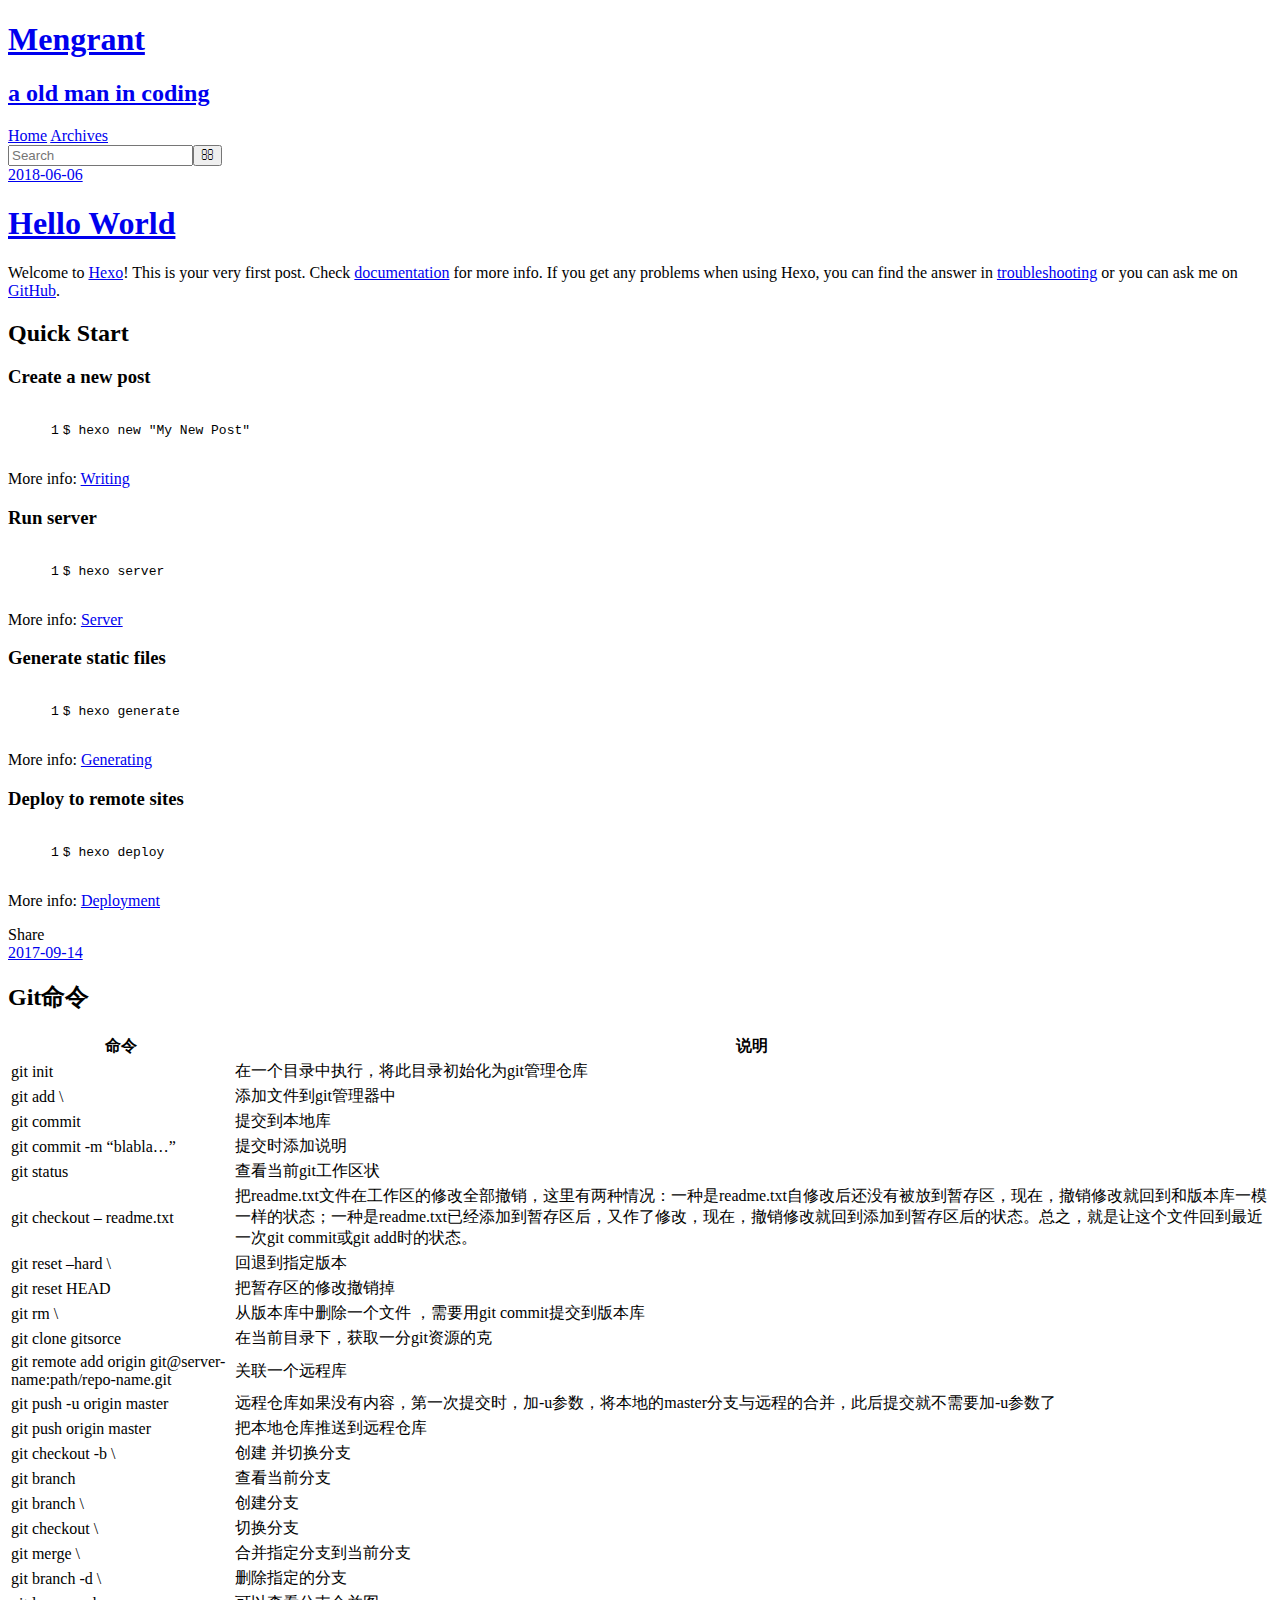
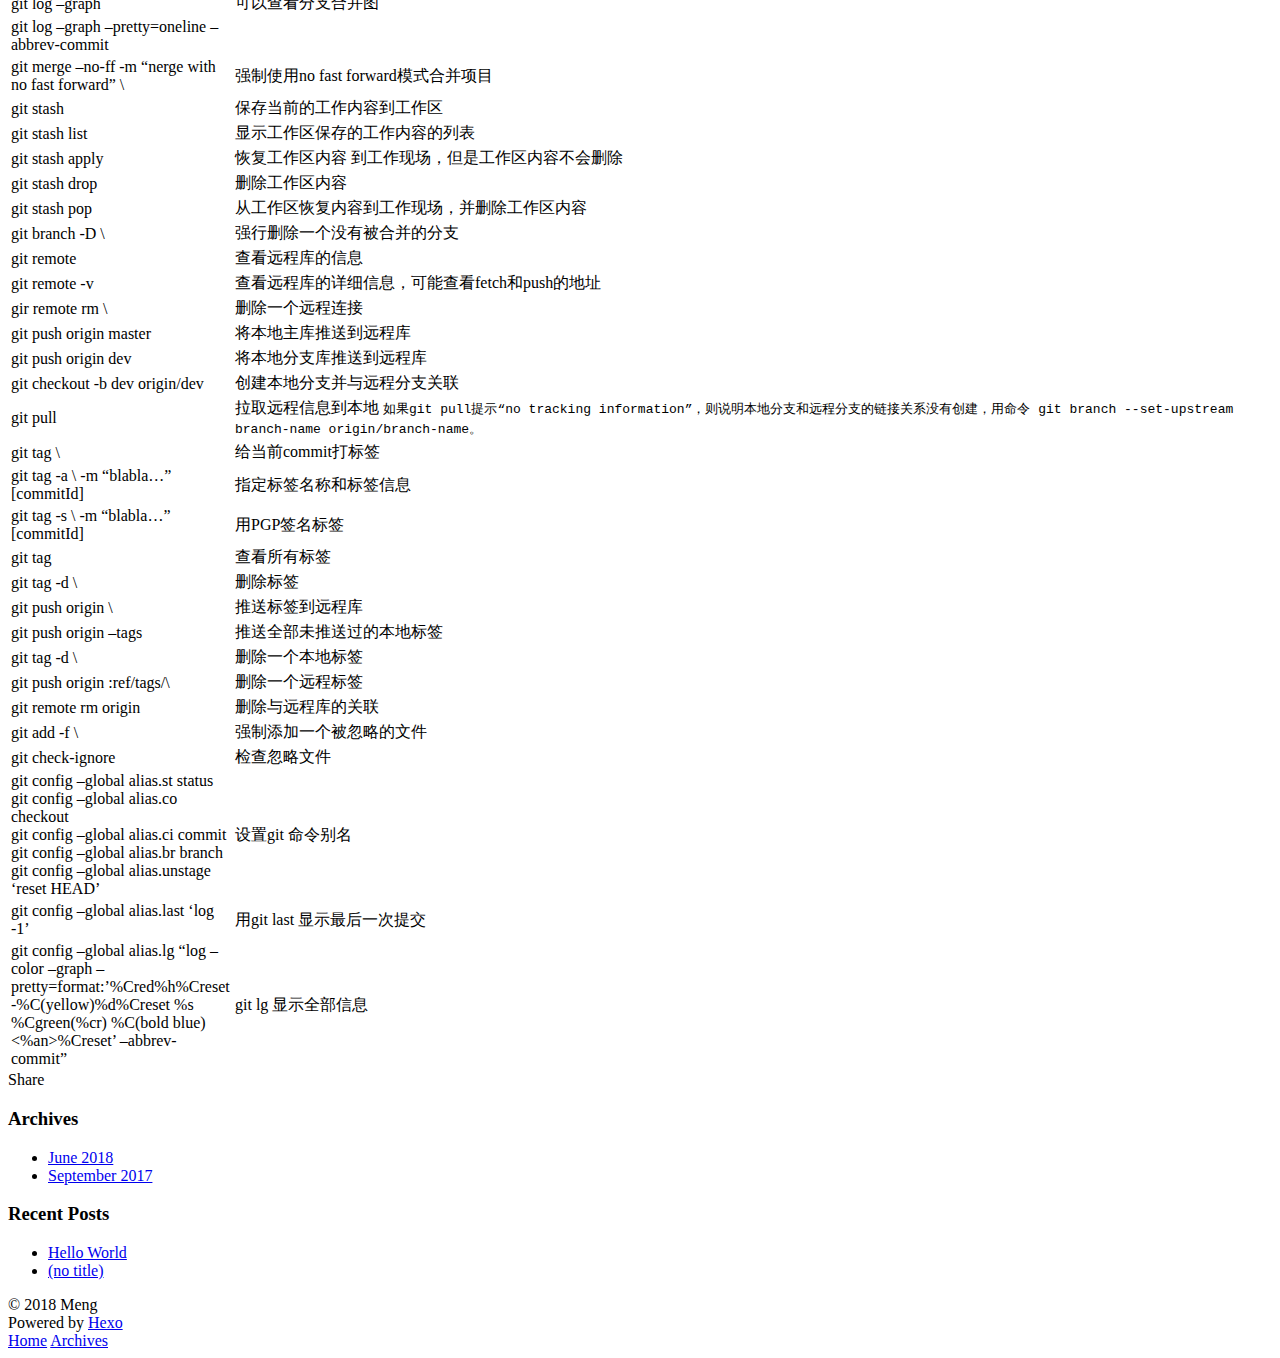
==== index.html @ 459fe4fd "Site updated: 2018-06-07 00:18:57" ====
<!DOCTYPE html>
<html>
<head>
  <meta charset="utf-8">
  

  
  <title>Mengrant</title>
  <meta name="viewport" content="width=device-width, initial-scale=1, maximum-scale=1">
  <meta name="keywords" content="mengrant">
<meta property="og:type" content="website">
<meta property="og:title" content="Mengrant">
<meta property="og:url" content="http://yoursite.com/index.html">
<meta property="og:site_name" content="Mengrant">
<meta property="og:locale" content="default">
<meta name="twitter:card" content="summary">
<meta name="twitter:title" content="Mengrant">
  
    <link rel="alternate" href="/atom.xml" title="Mengrant" type="application/atom+xml">
  
  
    <link rel="icon" href="/favicon.png">
  
  
    <link href="//fonts.googleapis.com/css?family=Source+Code+Pro" rel="stylesheet" type="text/css">
  
  <link rel="stylesheet" href="/css/style.css">
</head>

<body>
  <div id="container">
    <div id="wrap">
      <header id="header">
  <div id="banner"></div>
  <div id="header-outer" class="outer">
    <div id="header-title" class="inner">
      <h1 id="logo-wrap">
        <a href="/" id="logo">Mengrant</a>
      </h1>
      
        <h2 id="subtitle-wrap">
          <a href="/" id="subtitle">a old man in coding</a>
        </h2>
      
    </div>
    <div id="header-inner" class="inner">
      <nav id="main-nav">
        <a id="main-nav-toggle" class="nav-icon"></a>
        
          <a class="main-nav-link" href="/">Home</a>
        
          <a class="main-nav-link" href="/archives">Archives</a>
        
      </nav>
      <nav id="sub-nav">
        
          <a id="nav-rss-link" class="nav-icon" href="/atom.xml" title="RSS Feed"></a>
        
        <a id="nav-search-btn" class="nav-icon" title="Search"></a>
      </nav>
      <div id="search-form-wrap">
        <form action="//google.com/search" method="get" accept-charset="UTF-8" class="search-form"><input type="search" name="q" class="search-form-input" placeholder="Search"><button type="submit" class="search-form-submit">&#xF002;</button><input type="hidden" name="sitesearch" value="http://yoursite.com"></form>
      </div>
    </div>
  </div>
</header>
      <div class="outer">
        <section id="main">
  
    <article id="post-hello-world" class="article article-type-post" itemscope itemprop="blogPost">
  <div class="article-meta">
    <a href="/2018/06/06/hello-world/" class="article-date">
  <time datetime="2018-06-06T15:31:45.216Z" itemprop="datePublished">2018-06-06</time>
</a>
    
  </div>
  <div class="article-inner">
    
    
      <header class="article-header">
        
  
    <h1 itemprop="name">
      <a class="article-title" href="/2018/06/06/hello-world/">Hello World</a>
    </h1>
  

      </header>
    
    <div class="article-entry" itemprop="articleBody">
      
        <p>Welcome to <a href="https://hexo.io/" target="_blank" rel="noopener">Hexo</a>! This is your very first post. Check <a href="https://hexo.io/docs/" target="_blank" rel="noopener">documentation</a> for more info. If you get any problems when using Hexo, you can find the answer in <a href="https://hexo.io/docs/troubleshooting.html" target="_blank" rel="noopener">troubleshooting</a> or you can ask me on <a href="https://github.com/hexojs/hexo/issues" target="_blank" rel="noopener">GitHub</a>.</p>
<h2 id="Quick-Start"><a href="#Quick-Start" class="headerlink" title="Quick Start"></a>Quick Start</h2><h3 id="Create-a-new-post"><a href="#Create-a-new-post" class="headerlink" title="Create a new post"></a>Create a new post</h3><figure class="highlight bash"><table><tr><td class="gutter"><pre><span class="line">1</span><br></pre></td><td class="code"><pre><span class="line">$ hexo new <span class="string">"My New Post"</span></span><br></pre></td></tr></table></figure>
<p>More info: <a href="https://hexo.io/docs/writing.html" target="_blank" rel="noopener">Writing</a></p>
<h3 id="Run-server"><a href="#Run-server" class="headerlink" title="Run server"></a>Run server</h3><figure class="highlight bash"><table><tr><td class="gutter"><pre><span class="line">1</span><br></pre></td><td class="code"><pre><span class="line">$ hexo server</span><br></pre></td></tr></table></figure>
<p>More info: <a href="https://hexo.io/docs/server.html" target="_blank" rel="noopener">Server</a></p>
<h3 id="Generate-static-files"><a href="#Generate-static-files" class="headerlink" title="Generate static files"></a>Generate static files</h3><figure class="highlight bash"><table><tr><td class="gutter"><pre><span class="line">1</span><br></pre></td><td class="code"><pre><span class="line">$ hexo generate</span><br></pre></td></tr></table></figure>
<p>More info: <a href="https://hexo.io/docs/generating.html" target="_blank" rel="noopener">Generating</a></p>
<h3 id="Deploy-to-remote-sites"><a href="#Deploy-to-remote-sites" class="headerlink" title="Deploy to remote sites"></a>Deploy to remote sites</h3><figure class="highlight bash"><table><tr><td class="gutter"><pre><span class="line">1</span><br></pre></td><td class="code"><pre><span class="line">$ hexo deploy</span><br></pre></td></tr></table></figure>
<p>More info: <a href="https://hexo.io/docs/deployment.html" target="_blank" rel="noopener">Deployment</a></p>

      
    </div>
    <footer class="article-footer">
      <a data-url="http://yoursite.com/2018/06/06/hello-world/" data-id="cji3bidth0001lssbcoc21wb0" class="article-share-link">Share</a>
      
      
    </footer>
  </div>
  
</article>


  
    <article id="post-git-cli" class="article article-type-post" itemscope itemprop="blogPost">
  <div class="article-meta">
    <a href="/2017/09/14/git-cli/" class="article-date">
  <time datetime="2017-09-14T06:32:46.000Z" itemprop="datePublished">2017-09-14</time>
</a>
    
  </div>
  <div class="article-inner">
    
    
    <div class="article-entry" itemprop="articleBody">
      
        <h2 id="Git命令"><a href="#Git命令" class="headerlink" title="Git命令"></a>Git命令</h2><style>
table th:first-of-type {
    width: 220px;
}
</style>

<table>
<thead>
<tr>
<th>命令</th>
<th>说明</th>
</tr>
</thead>
<tbody>
<tr>
<td>git init</td>
<td>在一个目录中执行，将此目录初始化为git管理仓库</td>
</tr>
<tr>
<td>git add \<name></name></td>
<td>添加文件到git管理器中</td>
</tr>
<tr>
<td>git commit</td>
<td>提交到本地库</td>
</tr>
<tr>
<td>git commit -m “blabla…”</td>
<td>提交时添加说明</td>
</tr>
<tr>
<td>git status</td>
<td>查看当前git工作区状</td>
</tr>
<tr>
<td>git checkout – readme.txt</td>
<td>把readme.txt文件在工作区的修改全部撤销，这里有两种情况：一种是readme.txt自修改后还没有被放到暂存区，现在，撤销修改就回到和版本库一模一样的状态；一种是readme.txt已经添加到暂存区后，又作了修改，现在，撤销修改就回到添加到暂存区后的状态。总之，就是让这个文件回到最近一次git commit或git add时的状态。</td>
</tr>
<tr>
<td>git reset –hard \<commitid></commitid></td>
<td>回退到指定版本</td>
</tr>
<tr>
<td>git reset HEAD <file></file></td>
<td>把暂存区的修改撤销掉</td>
</tr>
<tr>
<td>git rm \<name></name></td>
<td>从版本库中删除一个文件 ，需要用git commit提交到版本库</td>
</tr>
<tr>
<td>git clone gitsorce</td>
<td>在当前目录下，获取一分git资源的克</td>
</tr>
<tr>
<td>git remote add origin git@server-name:path/repo-name.git</td>
<td>关联一个远程库</td>
</tr>
<tr>
<td>git push -u origin master</td>
<td>远程仓库如果没有内容，第一次提交时，加-u参数，将本地的master分支与远程的合并，此后提交就不需要加-u参数了</td>
</tr>
<tr>
<td>git push origin master</td>
<td>把本地仓库推送到远程仓库</td>
</tr>
<tr>
<td>git checkout -b \<name></name></td>
<td>创建 并切换分支</td>
</tr>
<tr>
<td>git branch</td>
<td>查看当前分支</td>
</tr>
<tr>
<td>git branch \<name></name></td>
<td>创建分支</td>
</tr>
<tr>
<td>git checkout \<name></name></td>
<td>切换分支</td>
</tr>
<tr>
<td>git merge \<name></name></td>
<td>合并指定分支到当前分支</td>
</tr>
<tr>
<td>git branch -d \<name></name></td>
<td>删除指定的分支</td>
</tr>
<tr>
<td>git log –graph</td>
<td>可以查看分支合并图</td>
</tr>
<tr>
<td>git log –graph –pretty=oneline –abbrev-commit</td>
<td></td>
</tr>
<tr>
<td>git merge –no-ff -m “nerge with no fast forward” \<name></name></td>
<td>强制使用no fast forward模式合并项目</td>
</tr>
<tr>
<td>git stash</td>
<td>保存当前的工作内容到工作区</td>
</tr>
<tr>
<td>git stash list</td>
<td>显示工作区保存的工作内容的列表</td>
</tr>
<tr>
<td>git stash apply</td>
<td>恢复工作区内容  到工作现场，但是工作区内容不会删除</td>
</tr>
<tr>
<td>git stash drop</td>
<td>删除工作区内容</td>
</tr>
<tr>
<td>git stash pop</td>
<td>从工作区恢复内容到工作现场，并删除工作区内容</td>
</tr>
<tr>
<td>git branch -D \<name></name></td>
<td>强行删除一个没有被合并的分支</td>
</tr>
<tr>
<td>git remote</td>
<td>查看远程库的信息</td>
</tr>
<tr>
<td>git remote -v</td>
<td>查看远程库的详细信息，可能查看fetch和push的地址</td>
</tr>
<tr>
<td>gir remote rm \<name></name></td>
<td>删除一个远程连接</td>
</tr>
<tr>
<td>git push origin master</td>
<td>将本地主库推送到远程库</td>
</tr>
<tr>
<td>git push origin dev</td>
<td>将本地分支库推送到远程库</td>
</tr>
<tr>
<td>git checkout -b dev origin/dev</td>
<td>创建本地分支并与远程分支关联</td>
</tr>
<tr>
<td>git pull</td>
<td>拉取远程信息到本地   <code>如果git pull提示“no tracking information”，则说明本地分支和远程分支的链接关系没有创建，用命令 git branch --set-upstream branch-name origin/branch-name。</code></td>
</tr>
<tr>
<td>git tag \<tagname></tagname></td>
<td>给当前commit打标签</td>
</tr>
<tr>
<td>git tag -a \<tagname> -m “blabla…”  [commitId]</tagname></td>
<td>指定标签名称和标签信息</td>
</tr>
<tr>
<td>git tag -s \<tagname> -m “blabla…”  [commitId]</tagname></td>
<td>用PGP签名标签</td>
</tr>
<tr>
<td>git tag</td>
<td>查看所有标签</td>
</tr>
<tr>
<td>git tag -d \<tagname></tagname></td>
<td>删除标签</td>
</tr>
<tr>
<td>git push origin \<tagname></tagname></td>
<td>推送标签到远程库</td>
</tr>
<tr>
<td>git push origin –tags</td>
<td>推送全部未推送过的本地标签</td>
</tr>
<tr>
<td>git tag -d \<tagname></tagname></td>
<td>删除一个本地标签</td>
</tr>
<tr>
<td>git push origin :ref/tags/\<tagname></tagname></td>
<td>删除一个远程标签</td>
</tr>
<tr>
<td>git remote rm origin</td>
<td>删除与远程库的关联</td>
</tr>
<tr>
<td>git add -f \<name></name></td>
<td>强制添加一个被忽略的文件</td>
</tr>
<tr>
<td>git check-ignore</td>
<td>检查忽略文件</td>
</tr>
<tr>
<td>git config –global alias.st status   <br>  git config –global alias.co checkout  <br>git config –global alias.ci commit  <br> git config –global alias.br branch <br> git config –global alias.unstage ‘reset HEAD’</td>
<td>设置git 命令别名</td>
</tr>
<tr>
<td>git config –global alias.last ‘log -1’</td>
<td>用git last 显示最后一次提交</td>
</tr>
<tr>
<td>git config –global alias.lg “log –color –graph –pretty=format:’%Cred%h%Creset -%C(yellow)%d%Creset %s %Cgreen(%cr) %C(bold blue)&lt;%an&gt;%Creset’ –abbrev-commit”</td>
<td>git lg  显示全部信息</td>
</tr>
</tbody>
</table>

      
    </div>
    <footer class="article-footer">
      <a data-url="http://yoursite.com/2017/09/14/git-cli/" data-id="cji3bidtc0000lssbuy30ydqt" class="article-share-link">Share</a>
      
      
    </footer>
  </div>
  
</article>


  


</section>
        
          <aside id="sidebar">
  
    

  
    

  
    
  
    
  <div class="widget-wrap">
    <h3 class="widget-title">Archives</h3>
    <div class="widget">
      <ul class="archive-list"><li class="archive-list-item"><a class="archive-list-link" href="/archives/2018/06/">June 2018</a></li><li class="archive-list-item"><a class="archive-list-link" href="/archives/2017/09/">September 2017</a></li></ul>
    </div>
  </div>


  
    
  <div class="widget-wrap">
    <h3 class="widget-title">Recent Posts</h3>
    <div class="widget">
      <ul>
        
          <li>
            <a href="/2018/06/06/hello-world/">Hello World</a>
          </li>
        
          <li>
            <a href="/2017/09/14/git-cli/">(no title)</a>
          </li>
        
      </ul>
    </div>
  </div>

  
</aside>
        
      </div>
      <footer id="footer">
  
  <div class="outer">
    <div id="footer-info" class="inner">
      &copy; 2018 Meng<br>
      Powered by <a href="http://hexo.io/" target="_blank">Hexo</a>
    </div>
  </div>
</footer>
    </div>
    <nav id="mobile-nav">
  
    <a href="/" class="mobile-nav-link">Home</a>
  
    <a href="/archives" class="mobile-nav-link">Archives</a>
  
</nav>
    

<script src="//ajax.googleapis.com/ajax/libs/jquery/2.0.3/jquery.min.js"></script>


  <link rel="stylesheet" href="/fancybox/jquery.fancybox.css">
  <script src="/fancybox/jquery.fancybox.pack.js"></script>


<script src="/js/script.js"></script>



  </div>
</body>
</html>
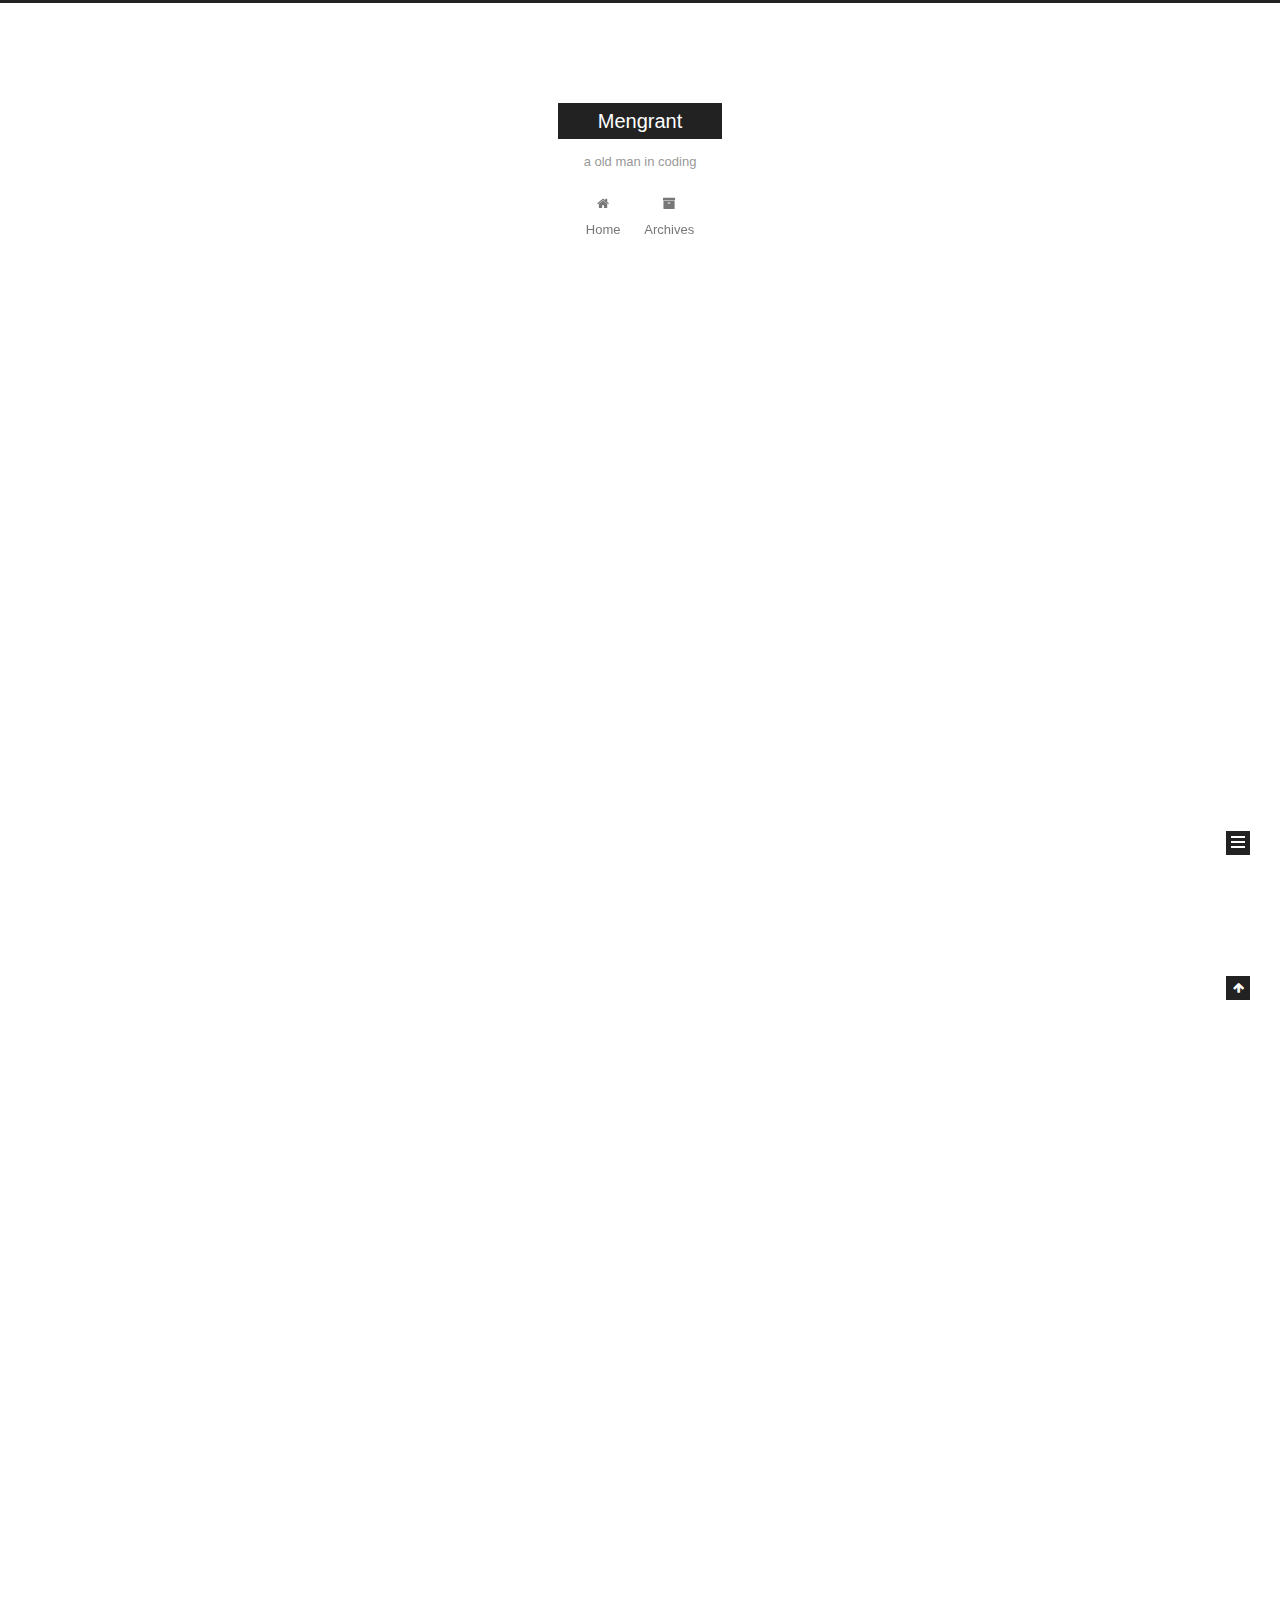
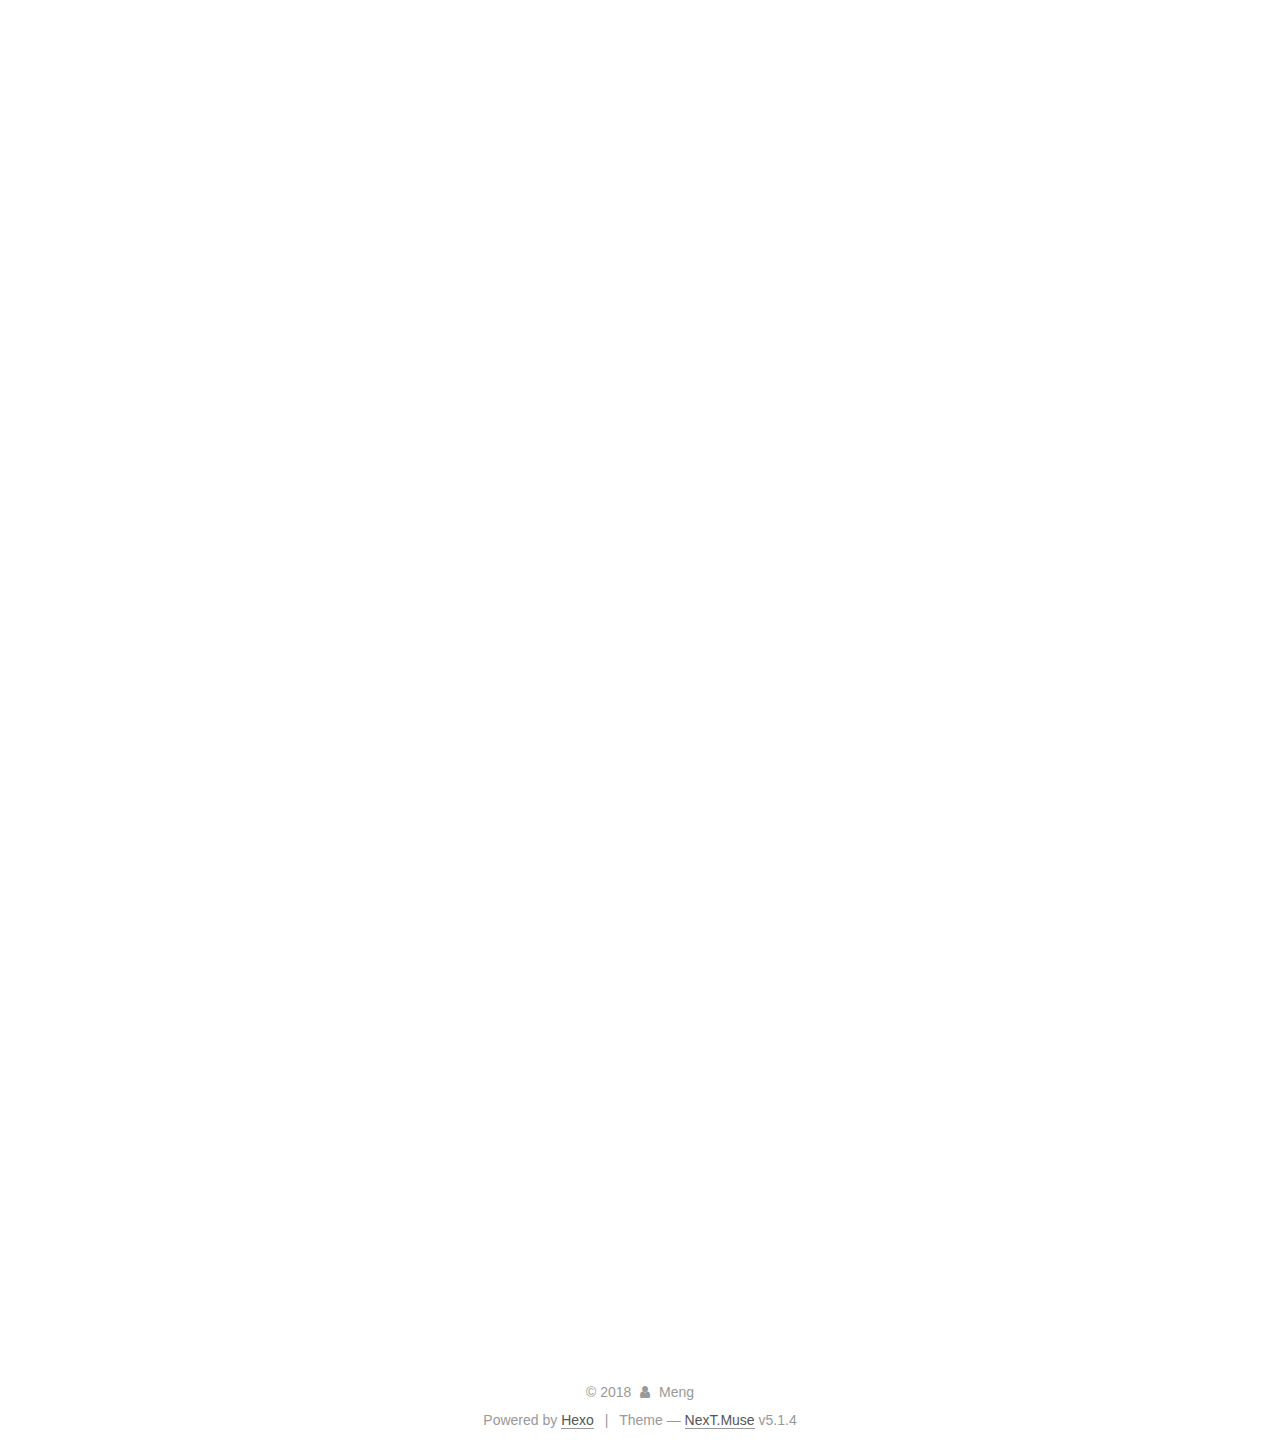
==== commit bbc232f6: "Site updated: 2018-06-07 00:31:24" ====
--- a/index.html
+++ b/index.html
@@ -1,13 +1,85 @@
 <!DOCTYPE html>
-<html>
+
+
+
+  
+
+
+<html class="theme-next muse use-motion" lang="">
 <head>
-  <meta charset="utf-8">
-  
-
-  
-  <title>Mengrant</title>
-  <meta name="viewport" content="width=device-width, initial-scale=1, maximum-scale=1">
-  <meta name="keywords" content="mengrant">
+  <meta charset="UTF-8"/>
+<meta http-equiv="X-UA-Compatible" content="IE=edge" />
+<meta name="viewport" content="width=device-width, initial-scale=1, maximum-scale=1"/>
+<meta name="theme-color" content="#222">
+
+
+
+
+
+
+
+
+
+<meta http-equiv="Cache-Control" content="no-transform" />
+<meta http-equiv="Cache-Control" content="no-siteapp" />
+
+
+
+
+
+
+
+
+
+
+
+
+
+
+
+
+  
+  
+  <link href="/lib/fancybox/source/jquery.fancybox.css?v=2.1.5" rel="stylesheet" type="text/css" />
+
+
+
+
+
+
+
+<link href="/lib/font-awesome/css/font-awesome.min.css?v=4.6.2" rel="stylesheet" type="text/css" />
+
+<link href="/css/main.css?v=5.1.4" rel="stylesheet" type="text/css" />
+
+
+  <link rel="apple-touch-icon" sizes="180x180" href="/images/apple-touch-icon-next.png?v=5.1.4">
+
+
+  <link rel="icon" type="image/png" sizes="32x32" href="/images/favicon-32x32-next.png?v=5.1.4">
+
+
+  <link rel="icon" type="image/png" sizes="16x16" href="/images/favicon-16x16-next.png?v=5.1.4">
+
+
+  <link rel="mask-icon" href="/images/logo.svg?v=5.1.4" color="#222">
+
+
+
+
+
+  <meta name="keywords" content="Hexo, NexT" />
+
+
+
+
+
+
+
+
+
+
+<meta name="keywords" content="mengrant">
 <meta property="og:type" content="website">
 <meta property="og:title" content="Mengrant">
 <meta property="og:url" content="http://yoursite.com/index.html">
@@ -15,81 +87,221 @@
 <meta property="og:locale" content="default">
 <meta name="twitter:card" content="summary">
 <meta name="twitter:title" content="Mengrant">
-  
-    <link rel="alternate" href="/atom.xml" title="Mengrant" type="application/atom+xml">
-  
-  
-    <link rel="icon" href="/favicon.png">
-  
-  
-    <link href="//fonts.googleapis.com/css?family=Source+Code+Pro" rel="stylesheet" type="text/css">
-  
-  <link rel="stylesheet" href="/css/style.css">
+
+
+
+<script type="text/javascript" id="hexo.configurations">
+  var NexT = window.NexT || {};
+  var CONFIG = {
+    root: '/',
+    scheme: 'Muse',
+    version: '5.1.4',
+    sidebar: {"position":"left","display":"post","offset":12,"b2t":false,"scrollpercent":false,"onmobile":false},
+    fancybox: true,
+    tabs: true,
+    motion: {"enable":true,"async":false,"transition":{"post_block":"fadeIn","post_header":"slideDownIn","post_body":"slideDownIn","coll_header":"slideLeftIn","sidebar":"slideUpIn"}},
+    duoshuo: {
+      userId: '0',
+      author: 'Author'
+    },
+    algolia: {
+      applicationID: '',
+      apiKey: '',
+      indexName: '',
+      hits: {"per_page":10},
+      labels: {"input_placeholder":"Search for Posts","hits_empty":"We didn't find any results for the search: ${query}","hits_stats":"${hits} results found in ${time} ms"}
+    }
+  };
+</script>
+
+
+
+  <link rel="canonical" href="http://yoursite.com/"/>
+
+
+
+
+
+  <title>Mengrant</title>
+  
+
+
+
+
+
+
+
+
 </head>
 
-<body>
-  <div id="container">
-    <div id="wrap">
-      <header id="header">
-  <div id="banner"></div>
-  <div id="header-outer" class="outer">
-    <div id="header-title" class="inner">
-      <h1 id="logo-wrap">
-        <a href="/" id="logo">Mengrant</a>
-      </h1>
-      
-        <h2 id="subtitle-wrap">
-          <a href="/" id="subtitle">a old man in coding</a>
-        </h2>
-      
+<body itemscope itemtype="http://schema.org/WebPage" lang="default">
+
+  
+  
+    
+  
+
+  <div class="container sidebar-position-left 
+  page-home">
+    <div class="headband"></div>
+
+    <header id="header" class="header" itemscope itemtype="http://schema.org/WPHeader">
+      <div class="header-inner"><div class="site-brand-wrapper">
+  <div class="site-meta ">
+    
+
+    <div class="custom-logo-site-title">
+      <a href="/"  class="brand" rel="start">
+        <span class="logo-line-before"><i></i></span>
+        <span class="site-title">Mengrant</span>
+        <span class="logo-line-after"><i></i></span>
+      </a>
     </div>
-    <div id="header-inner" class="inner">
-      <nav id="main-nav">
-        <a id="main-nav-toggle" class="nav-icon"></a>
-        
-          <a class="main-nav-link" href="/">Home</a>
-        
-          <a class="main-nav-link" href="/archives">Archives</a>
-        
-      </nav>
-      <nav id="sub-nav">
-        
-          <a id="nav-rss-link" class="nav-icon" href="/atom.xml" title="RSS Feed"></a>
-        
-        <a id="nav-search-btn" class="nav-icon" title="Search"></a>
-      </nav>
-      <div id="search-form-wrap">
-        <form action="//google.com/search" method="get" accept-charset="UTF-8" class="search-form"><input type="search" name="q" class="search-form-input" placeholder="Search"><button type="submit" class="search-form-submit">&#xF002;</button><input type="hidden" name="sitesearch" value="http://yoursite.com"></form>
-      </div>
-    </div>
+      
+        <p class="site-subtitle">a old man in coding</p>
+      
   </div>
-</header>
-      <div class="outer">
-        <section id="main">
-  
-    <article id="post-hello-world" class="article article-type-post" itemscope itemprop="blogPost">
-  <div class="article-meta">
-    <a href="/2018/06/06/hello-world/" class="article-date">
-  <time datetime="2018-06-06T15:31:45.216Z" itemprop="datePublished">2018-06-06</time>
-</a>
-    
+
+  <div class="site-nav-toggle">
+    <button>
+      <span class="btn-bar"></span>
+      <span class="btn-bar"></span>
+      <span class="btn-bar"></span>
+    </button>
   </div>
-  <div class="article-inner">
-    
-    
-      <header class="article-header">
-        
-  
-    <h1 itemprop="name">
-      <a class="article-title" href="/2018/06/06/hello-world/">Hello World</a>
-    </h1>
-  
-
+</div>
+
+<nav class="site-nav">
+  
+
+  
+    <ul id="menu" class="menu">
+      
+        
+        <li class="menu-item menu-item-home">
+          <a href="/" rel="section">
+            
+              <i class="menu-item-icon fa fa-fw fa-home"></i> <br />
+            
+            Home
+          </a>
+        </li>
+      
+        
+        <li class="menu-item menu-item-archives">
+          <a href="/archives/" rel="section">
+            
+              <i class="menu-item-icon fa fa-fw fa-archive"></i> <br />
+            
+            Archives
+          </a>
+        </li>
+      
+
+      
+    </ul>
+  
+
+  
+</nav>
+
+
+
+ </div>
+    </header>
+
+    <main id="main" class="main">
+      <div class="main-inner">
+        <div class="content-wrap">
+          <div id="content" class="content">
+            
+  <section id="posts" class="posts-expand">
+    
+      
+
+  
+
+  
+  
+  
+
+  <article class="post post-type-normal" itemscope itemtype="http://schema.org/Article">
+  
+  
+  
+  <div class="post-block">
+    <link itemprop="mainEntityOfPage" href="http://yoursite.com/2018/06/06/hello-world/">
+
+    <span hidden itemprop="author" itemscope itemtype="http://schema.org/Person">
+      <meta itemprop="name" content="Meng">
+      <meta itemprop="description" content="">
+      <meta itemprop="image" content="/images/avatar.gif">
+    </span>
+
+    <span hidden itemprop="publisher" itemscope itemtype="http://schema.org/Organization">
+      <meta itemprop="name" content="Mengrant">
+    </span>
+
+    
+      <header class="post-header">
+
+        
+        
+          <h1 class="post-title" itemprop="name headline">
+                
+                <a class="post-title-link" href="/2018/06/06/hello-world/" itemprop="url">Hello World</a></h1>
+        
+
+        <div class="post-meta">
+          <span class="post-time">
+            
+              <span class="post-meta-item-icon">
+                <i class="fa fa-calendar-o"></i>
+              </span>
+              
+                <span class="post-meta-item-text">Posted on</span>
+              
+              <time title="Post created" itemprop="dateCreated datePublished" datetime="2018-06-06T23:31:45+08:00">
+                2018-06-06
+              </time>
+            
+
+            
+
+            
+          </span>
+
+          
+
+          
+            
+          
+
+          
+          
+
+          
+
+          
+
+          
+
+        </div>
       </header>
     
-    <div class="article-entry" itemprop="articleBody">
-      
-        <p>Welcome to <a href="https://hexo.io/" target="_blank" rel="noopener">Hexo</a>! This is your very first post. Check <a href="https://hexo.io/docs/" target="_blank" rel="noopener">documentation</a> for more info. If you get any problems when using Hexo, you can find the answer in <a href="https://hexo.io/docs/troubleshooting.html" target="_blank" rel="noopener">troubleshooting</a> or you can ask me on <a href="https://github.com/hexojs/hexo/issues" target="_blank" rel="noopener">GitHub</a>.</p>
+
+    
+    
+    
+    <div class="post-body" itemprop="articleBody">
+
+      
+      
+
+      
+        
+          
+            <p>Welcome to <a href="https://hexo.io/" target="_blank" rel="noopener">Hexo</a>! This is your very first post. Check <a href="https://hexo.io/docs/" target="_blank" rel="noopener">documentation</a> for more info. If you get any problems when using Hexo, you can find the answer in <a href="https://hexo.io/docs/troubleshooting.html" target="_blank" rel="noopener">troubleshooting</a> or you can ask me on <a href="https://github.com/hexojs/hexo/issues" target="_blank" rel="noopener">GitHub</a>.</p>
 <h2 id="Quick-Start"><a href="#Quick-Start" class="headerlink" title="Quick Start"></a>Quick Start</h2><h3 id="Create-a-new-post"><a href="#Create-a-new-post" class="headerlink" title="Create a new post"></a>Create a new post</h3><figure class="highlight bash"><table><tr><td class="gutter"><pre><span class="line">1</span><br></pre></td><td class="code"><pre><span class="line">$ hexo new <span class="string">"My New Post"</span></span><br></pre></td></tr></table></figure>
 <p>More info: <a href="https://hexo.io/docs/writing.html" target="_blank" rel="noopener">Writing</a></p>
 <h3 id="Run-server"><a href="#Run-server" class="headerlink" title="Run server"></a>Run server</h3><figure class="highlight bash"><table><tr><td class="gutter"><pre><span class="line">1</span><br></pre></td><td class="code"><pre><span class="line">$ hexo server</span><br></pre></td></tr></table></figure>
@@ -99,32 +311,125 @@
 <h3 id="Deploy-to-remote-sites"><a href="#Deploy-to-remote-sites" class="headerlink" title="Deploy to remote sites"></a>Deploy to remote sites</h3><figure class="highlight bash"><table><tr><td class="gutter"><pre><span class="line">1</span><br></pre></td><td class="code"><pre><span class="line">$ hexo deploy</span><br></pre></td></tr></table></figure>
 <p>More info: <a href="https://hexo.io/docs/deployment.html" target="_blank" rel="noopener">Deployment</a></p>
 
+          
+        
       
     </div>
-    <footer class="article-footer">
-      <a data-url="http://yoursite.com/2018/06/06/hello-world/" data-id="cji3bidth0001lssbcoc21wb0" class="article-share-link">Share</a>
-      
+    
+    
+    
+
+    
+
+    
+
+    
+
+    <footer class="post-footer">
+      
+
+      
+
+      
+
+      
+      
+        <div class="post-eof"></div>
       
     </footer>
   </div>
   
-</article>
-
-
-  
-    <article id="post-git-cli" class="article article-type-post" itemscope itemprop="blogPost">
-  <div class="article-meta">
-    <a href="/2017/09/14/git-cli/" class="article-date">
-  <time datetime="2017-09-14T06:32:46.000Z" itemprop="datePublished">2017-09-14</time>
-</a>
-    
-  </div>
-  <div class="article-inner">
-    
-    
-    <div class="article-entry" itemprop="articleBody">
-      
-        <h2 id="Git命令"><a href="#Git命令" class="headerlink" title="Git命令"></a>Git命令</h2><style>
+  
+  
+  </article>
+
+
+    
+      
+
+  
+
+  
+  
+  
+
+  <article class="post post-type-normal" itemscope itemtype="http://schema.org/Article">
+  
+  
+  
+  <div class="post-block">
+    <link itemprop="mainEntityOfPage" href="http://yoursite.com/2017/09/14/git-cli/">
+
+    <span hidden itemprop="author" itemscope itemtype="http://schema.org/Person">
+      <meta itemprop="name" content="Meng">
+      <meta itemprop="description" content="">
+      <meta itemprop="image" content="/images/avatar.gif">
+    </span>
+
+    <span hidden itemprop="publisher" itemscope itemtype="http://schema.org/Organization">
+      <meta itemprop="name" content="Mengrant">
+    </span>
+
+    
+      <header class="post-header">
+
+        
+        
+          <h1 class="post-title" itemprop="name headline">
+                
+                <a class="post-title-link" href="/2017/09/14/git-cli/" itemprop="url">Untitled</a></h1>
+        
+
+        <div class="post-meta">
+          <span class="post-time">
+            
+              <span class="post-meta-item-icon">
+                <i class="fa fa-calendar-o"></i>
+              </span>
+              
+                <span class="post-meta-item-text">Posted on</span>
+              
+              <time title="Post created" itemprop="dateCreated datePublished" datetime="2017-09-14T14:32:46+08:00">
+                2017-09-14
+              </time>
+            
+
+            
+
+            
+          </span>
+
+          
+
+          
+            
+          
+
+          
+          
+
+          
+
+          
+
+          
+
+        </div>
+      </header>
+    
+
+    
+    
+    
+    <div class="post-body" itemprop="articleBody">
+
+      
+      
+
+      
+        
+          
+            <h2 id="Git命令"><a href="#Git命令" class="headerlink" title="Git命令"></a>Git命令</h2><style>
 table th:first-of-type {
     width: 220px;
 }
@@ -341,95 +646,307 @@
 </tbody>
 </table>
 
+          
+        
       
     </div>
-    <footer class="article-footer">
-      <a data-url="http://yoursite.com/2017/09/14/git-cli/" data-id="cji3bidtc0000lssbuy30ydqt" class="article-share-link">Share</a>
-      
+    
+    
+    
+
+    
+
+    
+
+    
+
+    <footer class="post-footer">
+      
+
+      
+
+      
+
+      
+      
+        <div class="post-eof"></div>
       
     </footer>
   </div>
   
-</article>
-
-
-  
-
-
-</section>
-        
-          <aside id="sidebar">
-  
-    
-
-  
-    
-
-  
-    
-  
-    
-  <div class="widget-wrap">
-    <h3 class="widget-title">Archives</h3>
-    <div class="widget">
-      <ul class="archive-list"><li class="archive-list-item"><a class="archive-list-link" href="/archives/2018/06/">June 2018</a></li><li class="archive-list-item"><a class="archive-list-link" href="/archives/2017/09/">September 2017</a></li></ul>
+  
+  
+  </article>
+
+
+    
+  </section>
+
+  
+
+
+          </div>
+          
+
+
+          
+
+        </div>
+        
+          
+  
+  <div class="sidebar-toggle">
+    <div class="sidebar-toggle-line-wrap">
+      <span class="sidebar-toggle-line sidebar-toggle-line-first"></span>
+      <span class="sidebar-toggle-line sidebar-toggle-line-middle"></span>
+      <span class="sidebar-toggle-line sidebar-toggle-line-last"></span>
     </div>
   </div>
 
-
-  
-    
-  <div class="widget-wrap">
-    <h3 class="widget-title">Recent Posts</h3>
-    <div class="widget">
-      <ul>
-        
-          <li>
-            <a href="/2018/06/06/hello-world/">Hello World</a>
-          </li>
-        
-          <li>
-            <a href="/2017/09/14/git-cli/">(no title)</a>
-          </li>
-        
-      </ul>
+  <aside id="sidebar" class="sidebar">
+    
+    <div class="sidebar-inner">
+
+      
+
+      
+
+      <section class="site-overview-wrap sidebar-panel sidebar-panel-active">
+        <div class="site-overview">
+          <div class="site-author motion-element" itemprop="author" itemscope itemtype="http://schema.org/Person">
+            
+              <p class="site-author-name" itemprop="name">Meng</p>
+              <p class="site-description motion-element" itemprop="description"></p>
+          </div>
+
+          <nav class="site-state motion-element">
+
+            
+              <div class="site-state-item site-state-posts">
+              
+                <a href="/archives/">
+              
+                  <span class="site-state-item-count">2</span>
+                  <span class="site-state-item-name">posts</span>
+                </a>
+              </div>
+            
+
+            
+
+            
+
+          </nav>
+
+          
+
+          
+
+          
+          
+
+          
+          
+
+          
+
+        </div>
+      </section>
+
+      
+
+      
+
     </div>
+  </aside>
+
+
+        
+      </div>
+    </main>
+
+    <footer id="footer" class="footer">
+      <div class="footer-inner">
+        <div class="copyright">&copy; <span itemprop="copyrightYear">2018</span>
+  <span class="with-love">
+    <i class="fa fa-user"></i>
+  </span>
+  <span class="author" itemprop="copyrightHolder">Meng</span>
+
+  
+</div>
+
+
+  <div class="powered-by">Powered by <a class="theme-link" target="_blank" href="https://hexo.io">Hexo</a></div>
+
+
+
+  <span class="post-meta-divider">|</span>
+
+
+
+  <div class="theme-info">Theme &mdash; <a class="theme-link" target="_blank" href="https://github.com/iissnan/hexo-theme-next">NexT.Muse</a> v5.1.4</div>
+
+
+
+
+        
+
+
+
+
+
+
+
+        
+      </div>
+    </footer>
+
+    
+      <div class="back-to-top">
+        <i class="fa fa-arrow-up"></i>
+        
+      </div>
+    
+
+    
+
   </div>
 
   
-</aside>
-        
-      </div>
-      <footer id="footer">
-  
-  <div class="outer">
-    <div id="footer-info" class="inner">
-      &copy; 2018 Meng<br>
-      Powered by <a href="http://hexo.io/" target="_blank">Hexo</a>
-    </div>
-  </div>
-</footer>
-    </div>
-    <nav id="mobile-nav">
-  
-    <a href="/" class="mobile-nav-link">Home</a>
-  
-    <a href="/archives" class="mobile-nav-link">Archives</a>
-  
-</nav>
-    
-
-<script src="//ajax.googleapis.com/ajax/libs/jquery/2.0.3/jquery.min.js"></script>
-
-
-  <link rel="stylesheet" href="/fancybox/jquery.fancybox.css">
-  <script src="/fancybox/jquery.fancybox.pack.js"></script>
-
-
-<script src="/js/script.js"></script>
-
-
-
-  </div>
+
+<script type="text/javascript">
+  if (Object.prototype.toString.call(window.Promise) !== '[object Function]') {
+    window.Promise = null;
+  }
+</script>
+
+
+
+
+
+
+
+
+
+  
+
+
+
+
+
+
+
+
+
+
+
+
+  
+  
+    <script type="text/javascript" src="/lib/jquery/index.js?v=2.1.3"></script>
+  
+
+  
+  
+    <script type="text/javascript" src="/lib/fastclick/lib/fastclick.min.js?v=1.0.6"></script>
+  
+
+  
+  
+    <script type="text/javascript" src="/lib/jquery_lazyload/jquery.lazyload.js?v=1.9.7"></script>
+  
+
+  
+  
+    <script type="text/javascript" src="/lib/velocity/velocity.min.js?v=1.2.1"></script>
+  
+
+  
+  
+    <script type="text/javascript" src="/lib/velocity/velocity.ui.min.js?v=1.2.1"></script>
+  
+
+  
+  
+    <script type="text/javascript" src="/lib/fancybox/source/jquery.fancybox.pack.js?v=2.1.5"></script>
+  
+
+
+  
+
+
+  <script type="text/javascript" src="/js/src/utils.js?v=5.1.4"></script>
+
+  <script type="text/javascript" src="/js/src/motion.js?v=5.1.4"></script>
+
+
+
+  
+  
+
+  
+
+  
+
+
+  <script type="text/javascript" src="/js/src/bootstrap.js?v=5.1.4"></script>
+
+
+
+  
+
+
+  
+
+
+
+
+	
+
+
+
+
+
+  
+
+
+
+
+
+  
+
+
+
+
+
+
+
+
+
+
+
+
+  
+
+
+
+
+
+  
+
+  
+
+  
+
+  
+  
+
+  
+
+  
+
+  
+
 </body>
-</html>+</html>
--- a/css/main.css
+++ b/css/main.css
@@ -0,0 +1,2662 @@
+/* normalize.css v3.0.2 | MIT License | git.io/normalize */
+html {
+  font-family: sans-serif; /* 1 */
+  -ms-text-size-adjust: 100%; /* 2 */
+  -webkit-text-size-adjust: 100%; /* 2 */
+}
+body {
+  margin: 0;
+}
+article,
+aside,
+details,
+figcaption,
+figure,
+footer,
+header,
+hgroup,
+main,
+menu,
+nav,
+section,
+summary {
+  display: block;
+}
+audio,
+canvas,
+progress,
+video {
+  display: inline-block; /* 1 */
+  vertical-align: baseline; /* 2 */
+}
+audio:not([controls]) {
+  display: none;
+  height: 0;
+}
+[hidden],
+template {
+  display: none;
+}
+a {
+  background-color: transparent;
+}
+a:active,
+a:hover {
+  outline: 0;
+}
+abbr[title] {
+  border-bottom: 1px dotted;
+}
+b,
+strong {
+  font-weight: bold;
+}
+dfn {
+  font-style: italic;
+}
+h1 {
+  font-size: 2em;
+  margin: 0.67em 0;
+}
+mark {
+  background: #ff0;
+  color: #000;
+}
+small {
+  font-size: 80%;
+}
+sub,
+sup {
+  font-size: 75%;
+  line-height: 0;
+  position: relative;
+  vertical-align: baseline;
+}
+sup {
+  top: -0.5em;
+}
+sub {
+  bottom: -0.25em;
+}
+img {
+  border: 0;
+}
+svg:not(:root) {
+  overflow: hidden;
+}
+figure {
+  margin: 1em 40px;
+}
+hr {
+  -moz-box-sizing: content-box;
+  box-sizing: content-box;
+  height: 0;
+}
+pre {
+  overflow: auto;
+}
+code,
+kbd,
+pre,
+samp {
+  font-family: monospace, monospace;
+  font-size: 1em;
+}
+button,
+input,
+optgroup,
+select,
+textarea {
+  color: inherit; /* 1 */
+  font: inherit; /* 2 */
+  margin: 0; /* 3 */
+}
+button {
+  overflow: visible;
+}
+button,
+select {
+  text-transform: none;
+}
+button,
+html input[type="button"],
+input[type="reset"],
+input[type="submit"] {
+  -webkit-appearance: button; /* 2 */
+  cursor: pointer; /* 3 */
+}
+button[disabled],
+html input[disabled] {
+  cursor: default;
+}
+button::-moz-focus-inner,
+input::-moz-focus-inner {
+  border: 0;
+  padding: 0;
+}
+input {
+  line-height: normal;
+}
+input[type="checkbox"],
+input[type="radio"] {
+  box-sizing: border-box; /* 1 */
+  padding: 0; /* 2 */
+}
+input[type="number"]::-webkit-inner-spin-button,
+input[type="number"]::-webkit-outer-spin-button {
+  height: auto;
+}
+input[type="search"] {
+  -webkit-appearance: textfield; /* 1 */
+  -moz-box-sizing: content-box;
+  -webkit-box-sizing: content-box; /* 2 */
+  box-sizing: content-box;
+}
+input[type="search"]::-webkit-search-cancel-button,
+input[type="search"]::-webkit-search-decoration {
+  -webkit-appearance: none;
+}
+fieldset {
+  border: 1px solid #c0c0c0;
+  margin: 0 2px;
+  padding: 0.35em 0.625em 0.75em;
+}
+legend {
+  border: 0; /* 1 */
+  padding: 0; /* 2 */
+}
+textarea {
+  overflow: auto;
+}
+optgroup {
+  font-weight: bold;
+}
+table {
+  border-collapse: collapse;
+  border-spacing: 0;
+}
+td,
+th {
+  padding: 0;
+}
+::selection {
+  background: #262a30;
+  color: #fff;
+}
+body {
+  position: relative;
+  font-family: 'Lato', "PingFang SC", "Microsoft YaHei", sans-serif;
+  font-size: 14px;
+  line-height: 2;
+  color: #555;
+  background: #fff;
+}
+@media (max-width: 767px) {
+  body {
+    padding-right: 0 !important;
+  }
+}
+@media (min-width: 768px) and (max-width: 991px) {
+  body {
+    padding-right: 0 !important;
+  }
+}
+@media (min-width: 1600px) {
+  body {
+    font-size: 16px;
+  }
+}
+h1,
+h2,
+h3,
+h4,
+h5,
+h6 {
+  margin: 0;
+  padding: 0;
+  font-weight: bold;
+  line-height: 1.5;
+  font-family: 'Lato', "PingFang SC", "Microsoft YaHei", sans-serif;
+}
+h2,
+h3,
+h4,
+h5,
+h6 {
+  margin: 20px 0 15px;
+}
+h1 {
+  font-size: 22px;
+}
+@media (max-width: 767px) {
+  h1 {
+    font-size: 18px;
+  }
+}
+h2 {
+  font-size: 20px;
+}
+@media (max-width: 767px) {
+  h2 {
+    font-size: 16px;
+  }
+}
+h3 {
+  font-size: 18px;
+}
+@media (max-width: 767px) {
+  h3 {
+    font-size: 14px;
+  }
+}
+h4 {
+  font-size: 16px;
+}
+@media (max-width: 767px) {
+  h4 {
+    font-size: 12px;
+  }
+}
+h5 {
+  font-size: 14px;
+}
+@media (max-width: 767px) {
+  h5 {
+    font-size: 10px;
+  }
+}
+h6 {
+  font-size: 12px;
+}
+@media (max-width: 767px) {
+  h6 {
+    font-size: 8px;
+  }
+}
+p {
+  margin: 0 0 20px 0;
+}
+a {
+  color: #555;
+  text-decoration: none;
+  outline: none;
+  border-bottom: 1px solid #999;
+  word-wrap: break-word;
+}
+a:hover {
+  color: #222;
+  border-bottom-color: #222;
+}
+blockquote {
+  margin: 0;
+  padding: 0;
+}
+img {
+  display: block;
+  margin: auto;
+  max-width: 100%;
+  height: auto;
+}
+hr {
+  margin: 40px 0;
+  height: 3px;
+  border: none;
+  background-color: #ddd;
+  background-image: repeating-linear-gradient(-45deg, #fff, #fff 4px, transparent 4px, transparent 8px);
+}
+blockquote {
+  padding: 0 15px;
+  color: #666;
+  border-left: 4px solid #ddd;
+}
+blockquote cite::before {
+  content: "-";
+  padding: 0 5px;
+}
+dt {
+  font-weight: 700;
+}
+dd {
+  margin: 0;
+  padding: 0;
+}
+kbd {
+  border: 1px solid #ccc;
+  border-radius: 0.2em;
+  box-shadow: 0.1em 0.1em 0.2em rgba(0,0,0,0.1);
+  background-color: #f9f9f9;
+  font-family: inherit;
+  background-image: -webkit-linear-gradient(top, #eee, #fff, #eee);
+  padding: 0.1em 0.3em;
+  white-space: nowrap;
+}
+.text-left {
+  text-align: left;
+}
+.text-center {
+  text-align: center;
+}
+.text-right {
+  text-align: right;
+}
+.text-justify {
+  text-align: justify;
+}
+.text-nowrap {
+  white-space: nowrap;
+}
+.text-lowercase {
+  text-transform: lowercase;
+}
+.text-uppercase {
+  text-transform: uppercase;
+}
+.text-capitalize {
+  text-transform: capitalize;
+}
+.center-block {
+  display: block;
+  margin-left: auto;
+  margin-right: auto;
+}
+.clearfix:before,
+.clearfix:after {
+  content: " ";
+  display: table;
+}
+.clearfix:after {
+  clear: both;
+}
+.pullquote {
+  width: 45%;
+}
+.pullquote.left {
+  float: left;
+  margin-left: 5px;
+  margin-right: 10px;
+}
+.pullquote.right {
+  float: right;
+  margin-left: 10px;
+  margin-right: 5px;
+}
+.affix.affix.affix {
+  position: fixed;
+}
+.translation {
+  margin-top: -20px;
+  font-size: 14px;
+  color: #999;
+}
+.scrollbar-measure {
+  width: 100px;
+  height: 100px;
+  overflow: scroll;
+  position: absolute;
+  top: -9999px;
+}
+.use-motion .motion-element {
+  opacity: 0;
+}
+table {
+  margin: 20px 0;
+  width: 100%;
+  border-collapse: collapse;
+  border-spacing: 0;
+  border: 1px solid #ddd;
+  font-size: 14px;
+  table-layout: fixed;
+  word-wrap: break-all;
+}
+table>tbody>tr:nth-of-type(odd) {
+  background-color: #f9f9f9;
+}
+table>tbody>tr:hover {
+  background-color: #f5f5f5;
+}
+caption,
+th,
+td {
+  padding: 8px;
+  text-align: left;
+  vertical-align: middle;
+  font-weight: normal;
+}
+th,
+td {
+  border-bottom: 3px solid #ddd;
+  border-right: 1px solid #eee;
+}
+th {
+  padding-bottom: 10px;
+  font-weight: 700;
+}
+td {
+  border-bottom-width: 1px;
+}
+html,
+body {
+  height: 100%;
+}
+.container {
+  position: relative;
+  min-height: 100%;
+}
+.header-inner {
+  margin: 0 auto;
+  padding: 100px 0 70px;
+  width: 700px;
+}
+@media (min-width: 1600px) {
+  .container .header-inner {
+    width: 900px;
+  }
+}
+.main {
+  padding-bottom: 150px;
+}
+.main-inner {
+  margin: 0 auto;
+  width: 700px;
+}
+@media (min-width: 1600px) {
+  .container .main-inner {
+    width: 900px;
+  }
+}
+.footer {
+  position: absolute;
+  left: 0;
+  bottom: 0;
+  width: 100%;
+  min-height: 50px;
+}
+.footer-inner {
+  box-sizing: border-box;
+  margin: 20px auto;
+  width: 700px;
+}
+@media (min-width: 1600px) {
+  .container .footer-inner {
+    width: 900px;
+  }
+}
+pre,
+.highlight {
+  overflow: auto;
+  margin: 20px 0;
+  padding: 0;
+  font-size: 13px;
+  color: #4d4d4c;
+  background: #f7f7f7;
+  line-height: 1.6;
+}
+pre,
+code {
+  font-family: consolas, Menlo, "PingFang SC", "Microsoft YaHei", monospace;
+}
+code {
+  padding: 2px 4px;
+  word-wrap: break-word;
+  color: #555;
+  background: #eee;
+  border-radius: 3px;
+  font-size: 13px;
+}
+pre {
+  padding: 10px;
+}
+pre code {
+  padding: 0;
+  color: #4d4d4c;
+  background: none;
+  text-shadow: none;
+}
+.highlight {
+  border-radius: 1px;
+}
+.highlight pre {
+  border: none;
+  margin: 0;
+  padding: 10px 0;
+}
+.highlight table {
+  margin: 0;
+  width: auto;
+  border: none;
+}
+.highlight td {
+  border: none;
+  padding: 0;
+}
+.highlight figcaption {
+  font-size: 1em;
+  color: #4d4d4c;
+  line-height: 1em;
+  margin-bottom: 1em;
+}
+.highlight figcaption:before,
+.highlight figcaption:after {
+  content: " ";
+  display: table;
+}
+.highlight figcaption:after {
+  clear: both;
+}
+.highlight figcaption a {
+  float: right;
+  color: #4d4d4c;
+}
+.highlight figcaption a:hover {
+  border-bottom-color: #4d4d4c;
+}
+.highlight .gutter pre {
+  padding-left: 10px;
+  padding-right: 10px;
+  color: #869194;
+  text-align: right;
+  background-color: #eff2f3;
+}
+.highlight .code pre {
+  width: 100%;
+  padding-left: 10px;
+  padding-right: 10px;
+  background-color: #f7f7f7;
+}
+.highlight .line {
+  height: 20px;
+}
+.gutter {
+  -webkit-user-select: none;
+  -moz-user-select: none;
+  -ms-user-select: none;
+  user-select: none;
+}
+.gist table {
+  width: auto;
+}
+.gist table td {
+  border: none;
+}
+pre .deletion {
+  background: #fdd;
+}
+pre .addition {
+  background: #dfd;
+}
+pre .meta {
+  color: #8959a8;
+}
+pre .comment {
+  color: #8e908c;
+}
+pre .variable,
+pre .attribute,
+pre .tag,
+pre .regexp,
+pre .ruby .constant,
+pre .xml .tag .title,
+pre .xml .pi,
+pre .xml .doctype,
+pre .html .doctype,
+pre .css .id,
+pre .css .class,
+pre .css .pseudo {
+  color: #c82829;
+}
+pre .number,
+pre .preprocessor,
+pre .built_in,
+pre .literal,
+pre .params,
+pre .constant,
+pre .command {
+  color: #f5871f;
+}
+pre .ruby .class .title,
+pre .css .rules .attribute,
+pre .string,
+pre .value,
+pre .inheritance,
+pre .header,
+pre .ruby .symbol,
+pre .xml .cdata,
+pre .special,
+pre .number,
+pre .formula {
+  color: #718c00;
+}
+pre .title,
+pre .css .hexcolor {
+  color: #3e999f;
+}
+pre .function,
+pre .python .decorator,
+pre .python .title,
+pre .ruby .function .title,
+pre .ruby .title .keyword,
+pre .perl .sub,
+pre .javascript .title,
+pre .coffeescript .title {
+  color: #4271ae;
+}
+pre .keyword,
+pre .javascript .function {
+  color: #8959a8;
+}
+.full-image.full-image.full-image.full-image {
+  border: none;
+  max-width: 100%;
+  width: auto;
+  margin: 20px auto 25px;
+}
+@media (min-width: 992px) {
+  .full-image.full-image.full-image.full-image {
+    max-width: none;
+    width: 110%;
+    margin: 25px -5%;
+  }
+}
+.blockquote-center,
+.page-home .post-type-quote blockquote,
+.page-post-detail .post-type-quote blockquote {
+  position: relative;
+  margin: 40px 0;
+  padding: 0;
+  border-left: none;
+  text-align: center;
+}
+.blockquote-center::before,
+.page-home .post-type-quote blockquote::before,
+.page-post-detail .post-type-quote blockquote::before,
+.blockquote-center::after,
+.page-home .post-type-quote blockquote::after,
+.page-post-detail .post-type-quote blockquote::after {
+  position: absolute;
+  content: ' ';
+  display: block;
+  width: 100%;
+  height: 24px;
+  opacity: 0.2;
+  background-repeat: no-repeat;
+  background-position: 0 -6px;
+  background-size: 22px 22px;
+}
+.blockquote-center::before,
+.page-home .post-type-quote blockquote::before,
+.page-post-detail .post-type-quote blockquote::before {
+  top: -20px;
+  background-image: url("../images/quote-l.svg");
+  border-top: 1px solid #ccc;
+}
+.blockquote-center::after,
+.page-home .post-type-quote blockquote::after,
+.page-post-detail .post-type-quote blockquote::after {
+  bottom: -20px;
+  background-image: url("../images/quote-r.svg");
+  border-bottom: 1px solid #ccc;
+  background-position: 100% 8px;
+}
+.blockquote-center p,
+.page-home .post-type-quote blockquote p,
+.page-post-detail .post-type-quote blockquote p,
+.blockquote-center div,
+.page-home .post-type-quote blockquote div,
+.page-post-detail .post-type-quote blockquote div {
+  text-align: center;
+}
+.post .post-body .group-picture img {
+  box-sizing: border-box;
+  padding: 0 3px;
+  border: none;
+}
+.post .group-picture-row {
+  overflow: hidden;
+  margin-top: 6px;
+}
+.post .group-picture-row:first-child {
+  margin-top: 0;
+}
+.post .group-picture-column {
+  float: left;
+}
+.page-post-detail .post-body .group-picture-column {
+  float: none;
+  margin-top: 10px;
+  width: auto !important;
+}
+.page-post-detail .post-body .group-picture-column img {
+  margin: 0 auto;
+}
+.page-archive .group-picture-container {
+  overflow: hidden;
+}
+.page-archive .group-picture-row {
+  float: left;
+}
+.page-archive .group-picture-row:first-child {
+  margin-top: 6px;
+}
+.page-archive .group-picture-column {
+  max-width: 150px;
+  max-height: 150px;
+}
+.post-body .note {
+  position: relative;
+  padding: 15px;
+  margin-bottom: 20px;
+  border: 1px solid #eee;
+  border-left-width: 5px;
+  border-radius: 3px;
+}
+.post-body .note h2,
+.post-body .note h3,
+.post-body .note h4,
+.post-body .note h5,
+.post-body .note h6 {
+  margin-top: 0;
+  margin-bottom: 0;
+  border-bottom: initial;
+  padding-top: 0 !important;
+}
+.post-body .note p:first-child,
+.post-body .note ul:first-child,
+.post-body .note ol:first-child,
+.post-body .note table:first-child,
+.post-body .note pre:first-child,
+.post-body .note blockquote:first-child {
+  margin-top: 0;
+}
+.post-body .note p:last-child,
+.post-body .note ul:last-child,
+.post-body .note ol:last-child,
+.post-body .note table:last-child,
+.post-body .note pre:last-child,
+.post-body .note blockquote:last-child {
+  margin-bottom: 0;
+}
+.post-body .note.default {
+  border-left-color: #777;
+}
+.post-body .note.default h2,
+.post-body .note.default h3,
+.post-body .note.default h4,
+.post-body .note.default h5,
+.post-body .note.default h6 {
+  color: #777;
+}
+.post-body .note.primary {
+  border-left-color: #6f42c1;
+}
+.post-body .note.primary h2,
+.post-body .note.primary h3,
+.post-body .note.primary h4,
+.post-body .note.primary h5,
+.post-body .note.primary h6 {
+  color: #6f42c1;
+}
+.post-body .note.info {
+  border-left-color: #428bca;
+}
+.post-body .note.info h2,
+.post-body .note.info h3,
+.post-body .note.info h4,
+.post-body .note.info h5,
+.post-body .note.info h6 {
+  color: #428bca;
+}
+.post-body .note.success {
+  border-left-color: #5cb85c;
+}
+.post-body .note.success h2,
+.post-body .note.success h3,
+.post-body .note.success h4,
+.post-body .note.success h5,
+.post-body .note.success h6 {
+  color: #5cb85c;
+}
+.post-body .note.warning {
+  border-left-color: #f0ad4e;
+}
+.post-body .note.warning h2,
+.post-body .note.warning h3,
+.post-body .note.warning h4,
+.post-body .note.warning h5,
+.post-body .note.warning h6 {
+  color: #f0ad4e;
+}
+.post-body .note.danger {
+  border-left-color: #d9534f;
+}
+.post-body .note.danger h2,
+.post-body .note.danger h3,
+.post-body .note.danger h4,
+.post-body .note.danger h5,
+.post-body .note.danger h6 {
+  color: #d9534f;
+}
+.post-body .label {
+  display: inline;
+  padding: 0 2px;
+  white-space: nowrap;
+}
+.post-body .label.default {
+  background-color: #f0f0f0;
+}
+.post-body .label.primary {
+  background-color: #efe6f7;
+}
+.post-body .label.info {
+  background-color: #e5f2f8;
+}
+.post-body .label.success {
+  background-color: #e7f4e9;
+}
+.post-body .label.warning {
+  background-color: #fcf6e1;
+}
+.post-body .label.danger {
+  background-color: #fae8eb;
+}
+.post-body .tabs {
+  position: relative;
+  display: block;
+  margin-bottom: 20px;
+  padding-top: 10px;
+}
+.post-body .tabs ul.nav-tabs {
+  margin: 0;
+  padding: 0;
+  display: flex;
+  margin-bottom: -1px;
+}
+@media (max-width: 413px) {
+  .post-body .tabs ul.nav-tabs {
+    display: block;
+    margin-bottom: 5px;
+  }
+}
+.post-body .tabs ul.nav-tabs li.tab {
+  list-style-type: none !important;
+  margin: 0 0.25em 0 0;
+  border-top: 3px solid transparent;
+  border-left: 1px solid transparent;
+  border-right: 1px solid transparent;
+}
+@media (max-width: 413px) {
+  .post-body .tabs ul.nav-tabs li.tab {
+    margin: initial;
+    border-top: 1px solid transparent;
+    border-left: 3px solid transparent;
+    border-right: 1px solid transparent;
+    border-bottom: 1px solid transparent;
+  }
+}
+.post-body .tabs ul.nav-tabs li.tab a {
+  outline: 0;
+  border-bottom: initial;
+  display: block;
+  line-height: 1.8em;
+  padding: 0.25em 0.75em;
+  transition-duration: 0.2s;
+  transition-timing-function: ease-out;
+  transition-delay: 0s;
+}
+.post-body .tabs ul.nav-tabs li.tab a i {
+  width: 1.285714285714286em;
+}
+.post-body .tabs ul.nav-tabs li.tab.active {
+  border-top: 3px solid #fc6423;
+  border-left: 1px solid #ddd;
+  border-right: 1px solid #ddd;
+  background-color: #fff;
+}
+@media (max-width: 413px) {
+  .post-body .tabs ul.nav-tabs li.tab.active {
+    border-top: 1px solid #ddd;
+    border-left: 3px solid #fc6423;
+    border-right: 1px solid #ddd;
+    border-bottom: 1px solid #ddd;
+  }
+}
+.post-body .tabs ul.nav-tabs li.tab.active a {
+  cursor: default;
+  color: #555;
+}
+.post-body .tabs .tab-content {
+  background-color: #fff;
+}
+.post-body .tabs .tab-content .tab-pane {
+  border: 1px solid #ddd;
+  padding: 20px 20px 0 20px;
+}
+.post-body .tabs .tab-content .tab-pane:not(.active) {
+  display: none !important;
+}
+.post-body .tabs .tab-content .tab-pane.active {
+  display: block !important;
+}
+.btn {
+  display: inline-block;
+  padding: 0 20px;
+  font-size: 14px;
+  color: #fff;
+  background: #222;
+  border: 2px solid #222;
+  text-decoration: none;
+  border-radius: 0;
+  transition-property: background-color;
+  transition-duration: 0.2s;
+  transition-timing-function: ease-in-out;
+  transition-delay: 0s;
+  line-height: 2;
+}
+.btn:hover {
+  border-color: #222;
+  color: #222;
+  background: #fff;
+}
+.btn +.btn {
+  margin: 0 0 8px 8px;
+}
+.btn .fa-fw {
+  width: 1.285714285714286em;
+  text-align: left;
+}
+.btn-bar {
+  display: block;
+  width: 22px;
+  height: 2px;
+  background: #555;
+  border-radius: 1px;
+}
+.btn-bar+.btn-bar {
+  margin-top: 4px;
+}
+.pagination {
+  margin: 120px 0 40px;
+  text-align: center;
+  border-top: 1px solid #eee;
+}
+.page-number-basic,
+.pagination .prev,
+.pagination .next,
+.pagination .page-number,
+.pagination .space {
+  display: inline-block;
+  position: relative;
+  top: -1px;
+  margin: 0 10px;
+  padding: 0 11px;
+}
+@media (max-width: 767px) {
+  .page-number-basic,
+  .pagination .prev,
+  .pagination .next,
+  .pagination .page-number,
+  .pagination .space {
+    margin: 0 5px;
+  }
+}
+.pagination .prev,
+.pagination .next,
+.pagination .page-number {
+  border-bottom: 0;
+  border-top: 1px solid #eee;
+  transition-property: border-color;
+  transition-duration: 0.2s;
+  transition-timing-function: ease-in-out;
+  transition-delay: 0s;
+}
+.pagination .prev:hover,
+.pagination .next:hover,
+.pagination .page-number:hover {
+  border-top-color: #222;
+}
+.pagination .space {
+  padding: 0;
+  margin: 0;
+}
+.pagination .prev {
+  margin-left: 0;
+}
+.pagination .next {
+  margin-right: 0;
+}
+.pagination .page-number.current {
+  color: #fff;
+  background: #ccc;
+  border-top-color: #ccc;
+}
+@media (max-width: 767px) {
+  .pagination {
+    border-top: none;
+  }
+  .pagination .prev,
+  .pagination .next,
+  .pagination .page-number {
+    margin-bottom: 10px;
+    border-top: 0;
+    border-bottom: 1px solid #eee;
+    padding: 0 10px;
+  }
+  .pagination .prev:hover,
+  .pagination .next:hover,
+  .pagination .page-number:hover {
+    border-bottom-color: #222;
+  }
+}
+.comments {
+  margin: 60px 20px 0;
+}
+.tag-cloud {
+  text-align: center;
+}
+.tag-cloud a {
+  display: inline-block;
+  margin: 10px;
+}
+.back-to-top {
+  box-sizing: border-box;
+  position: fixed;
+  bottom: -100px;
+  right: 30px;
+  z-index: 1050;
+  padding: 0 6px;
+  width: 24px;
+  background: #222;
+  font-size: 12px;
+  opacity: 1;
+  color: #fff;
+  cursor: pointer;
+  text-align: center;
+  -webkit-transform: translateZ(0);
+  transition-property: bottom;
+  transition-duration: 0.2s;
+  transition-timing-function: ease-in-out;
+  transition-delay: 0s;
+}
+@media (min-width: 768px) and (max-width: 991px) {
+  .back-to-top {
+    display: none !important;
+  }
+}
+@media (max-width: 767px) {
+  .back-to-top {
+    display: none !important;
+  }
+}
+.back-to-top.back-to-top-on {
+  bottom: 19px;
+}
+.header {
+  background: transparent;
+}
+.header-inner {
+  position: relative;
+}
+.headband {
+  height: 3px;
+  background: #222;
+}
+.site-meta {
+  margin: 0;
+  text-align: center;
+}
+@media (max-width: 767px) {
+  .site-meta {
+    text-align: center;
+  }
+}
+.brand {
+  position: relative;
+  display: inline-block;
+  padding: 0 40px;
+  color: #fff;
+  background: #222;
+  border-bottom: none;
+}
+.brand:hover {
+  color: #fff;
+}
+.logo {
+  display: inline-block;
+  margin-right: 5px;
+  line-height: 36px;
+  vertical-align: top;
+}
+.site-title {
+  display: inline-block;
+  vertical-align: top;
+  line-height: 36px;
+  font-size: 20px;
+  font-weight: normal;
+  font-family: 'Lato', "PingFang SC", "Microsoft YaHei", sans-serif;
+}
+.site-subtitle {
+  margin-top: 10px;
+  font-size: 13px;
+  color: #999;
+}
+.use-motion .brand {
+  opacity: 0;
+}
+.use-motion .logo,
+.use-motion .site-title,
+.use-motion .site-subtitle {
+  opacity: 0;
+  position: relative;
+  top: -10px;
+}
+.site-nav-toggle {
+  display: none;
+  position: absolute;
+  top: 10px;
+  left: 10px;
+}
+@media (max-width: 767px) {
+  .site-nav-toggle {
+    display: block;
+  }
+}
+.site-nav-toggle button {
+  margin-top: 2px;
+  padding: 9px 10px;
+  background: transparent;
+  border: none;
+}
+@media (max-width: 767px) {
+  .site-nav {
+    display: none;
+    margin: 0 -10px;
+    padding: 0 10px;
+    clear: both;
+    border-top: 1px solid #ddd;
+  }
+}
+@media (min-width: 768px) and (max-width: 991px) {
+  .site-nav {
+    display: block !important;
+  }
+}
+@media (min-width: 992px) {
+  .site-nav {
+    display: block !important;
+  }
+}
+.menu {
+  margin-top: 20px;
+  padding-left: 0;
+  text-align: center;
+}
+.menu .menu-item {
+  display: inline-block;
+  margin: 0 10px;
+  list-style: none;
+}
+@media screen and (max-width: 767px) {
+  .menu .menu-item {
+    margin-top: 10px;
+  }
+}
+.menu .menu-item a {
+  display: block;
+  font-size: 13px;
+  line-height: inherit;
+  border-bottom: 1px solid transparent;
+  transition-property: border-color;
+  transition-duration: 0.2s;
+  transition-timing-function: ease-in-out;
+  transition-delay: 0s;
+}
+.menu .menu-item a:hover {
+  border-bottom-color: #222;
+}
+.menu .menu-item .fa {
+  margin-right: 5px;
+}
+.use-motion .menu-item {
+  opacity: 0;
+}
+.post-body {
+  font-family: 'Lato', "PingFang SC", "Microsoft YaHei", sans-serif;
+}
+@media (max-width: 767px) {
+  .post-body {
+    word-break: break-word;
+  }
+}
+.post-body .fancybox img {
+  display: block !important;
+  margin: 0 auto;
+  cursor: pointer;
+  cursor: zoom-in;
+  cursor: -webkit-zoom-in;
+}
+.post-body .image-caption,
+.post-body .figure .caption {
+  margin: -20px auto 15px;
+  text-align: center;
+  font-size: 14px;
+  color: #999;
+  font-weight: bold;
+  line-height: 1;
+}
+.post-sticky-flag {
+  display: inline-block;
+  font-size: 16px;
+  -ms-transform: rotate(30deg);
+  -webkit-transform: rotate(30deg);
+  -moz-transform: rotate(30deg);
+  -ms-transform: rotate(30deg);
+  -o-transform: rotate(30deg);
+  transform: rotate(30deg);
+}
+.use-motion .post-block,
+.use-motion .pagination,
+.use-motion .comments {
+  opacity: 0;
+}
+.use-motion .post-header {
+  opacity: 0;
+}
+.use-motion .post-body {
+  opacity: 0;
+}
+.use-motion .collection-title {
+  opacity: 0;
+}
+.posts-expand {
+  padding-top: 40px;
+}
+@media (max-width: 767px) {
+  .posts-expand {
+    margin: 0 20px;
+  }
+  .post-body pre .gutter pre {
+    padding-right: 10px;
+  }
+  .post-body .highlight {
+    margin-left: 0px;
+    margin-right: 0px;
+    padding: 0;
+  }
+  .post-body .highlight .gutter pre {
+    padding-right: 10px;
+  }
+}
+@media (min-width: 992px) {
+  .posts-expand .post-body {
+    text-align: justify;
+  }
+}
+.posts-expand .post-body h2,
+.posts-expand .post-body h3,
+.posts-expand .post-body h4,
+.posts-expand .post-body h5,
+.posts-expand .post-body h6 {
+  padding-top: 10px;
+}
+.posts-expand .post-body h2 .header-anchor,
+.posts-expand .post-body h3 .header-anchor,
+.posts-expand .post-body h4 .header-anchor,
+.posts-expand .post-body h5 .header-anchor,
+.posts-expand .post-body h6 .header-anchor {
+  float: right;
+  margin-left: 10px;
+  color: #ccc;
+  border-bottom-style: none;
+  visibility: hidden;
+}
+.posts-expand .post-body h2 .header-anchor:hover,
+.posts-expand .post-body h3 .header-anchor:hover,
+.posts-expand .post-body h4 .header-anchor:hover,
+.posts-expand .post-body h5 .header-anchor:hover,
+.posts-expand .post-body h6 .header-anchor:hover {
+  color: inherit;
+}
+.posts-expand .post-body h2:hover .header-anchor,
+.posts-expand .post-body h3:hover .header-anchor,
+.posts-expand .post-body h4:hover .header-anchor,
+.posts-expand .post-body h5:hover .header-anchor,
+.posts-expand .post-body h6:hover .header-anchor {
+  visibility: visible;
+}
+.posts-expand .post-body ul li {
+  list-style: circle;
+}
+.posts-expand .post-body img {
+  box-sizing: border-box;
+  margin: auto;
+  padding: 3px;
+  border: 1px solid #ddd;
+}
+.posts-expand .post-body .fancybox img {
+  margin: 0 auto 25px;
+}
+@media (max-width: 767px) {
+  .posts-collapse {
+    margin: 0 20px;
+  }
+  .posts-collapse .post-title,
+  .posts-collapse .post-meta {
+    display: block;
+    width: auto;
+    text-align: left;
+  }
+}
+.posts-collapse {
+  position: relative;
+  z-index: 1010;
+  margin-left: 55px;
+}
+.posts-collapse::after {
+  content: " ";
+  position: absolute;
+  top: 20px;
+  left: 0;
+  margin-left: -2px;
+  width: 4px;
+  height: 100%;
+  background: #f5f5f5;
+  z-index: -1;
+}
+@media (max-width: 767px) {
+  .posts-collapse {
+    margin: 0 20px;
+  }
+}
+.posts-collapse .collection-title {
+  position: relative;
+  margin: 60px 0;
+}
+.posts-collapse .collection-title h1,
+.posts-collapse .collection-title h2 {
+  margin-left: 20px;
+}
+.posts-collapse .collection-title small {
+  color: #bbb;
+  margin-left: 5px;
+}
+.posts-collapse .collection-title::before {
+  content: " ";
+  position: absolute;
+  left: 0;
+  top: 50%;
+  margin-left: -4px;
+  margin-top: -4px;
+  width: 8px;
+  height: 8px;
+  background: #bbb;
+  border-radius: 50%;
+}
+.posts-collapse .post {
+  margin: 30px 0;
+}
+.posts-collapse .post-header {
+  position: relative;
+  transition-duration: 0.2s;
+  transition-timing-function: ease-in-out;
+  transition-delay: 0s;
+  transition-property: border;
+  border-bottom: 1px dashed #ccc;
+}
+.posts-collapse .post-header::before {
+  content: " ";
+  position: absolute;
+  left: 0;
+  top: 12px;
+  width: 6px;
+  height: 6px;
+  margin-left: -4px;
+  background: #bbb;
+  border-radius: 50%;
+  border: 1px solid #fff;
+  transition-duration: 0.2s;
+  transition-timing-function: ease-in-out;
+  transition-delay: 0s;
+  transition-property: background;
+}
+.posts-collapse .post-header:hover {
+  border-bottom-color: #666;
+}
+.posts-collapse .post-header:hover::before {
+  background: #222;
+}
+.posts-collapse .post-meta {
+  position: absolute;
+  font-size: 12px;
+  left: 20px;
+  top: 5px;
+}
+.posts-collapse .post-comments-count {
+  display: none;
+}
+.posts-collapse .post-title {
+  margin-left: 60px;
+  font-size: 16px;
+  font-weight: normal;
+  line-height: inherit;
+}
+.posts-collapse .post-title::after {
+  margin-left: 3px;
+  opacity: 0.6;
+}
+.posts-collapse .post-title a {
+  color: #666;
+  border-bottom: none;
+}
+.page-home .post-type-quote .post-header,
+.page-post-detail .post-type-quote .post-header,
+.page-home .post-type-quote .post-tags,
+.page-post-detail .post-type-quote .post-tags {
+  display: none;
+}
+.posts-expand .post-title {
+  text-align: center;
+  word-break: break-word;
+  font-weight: 400;
+}
+.posts-expand .post-title-link {
+  display: inline-block;
+  position: relative;
+  color: #555;
+  border-bottom: none;
+  line-height: 1.2;
+  vertical-align: top;
+}
+.posts-expand .post-title-link::before {
+  content: "";
+  position: absolute;
+  width: 100%;
+  height: 2px;
+  bottom: 0;
+  left: 0;
+  background-color: #000;
+  visibility: hidden;
+  -webkit-transform: scaleX(0);
+  -moz-transform: scaleX(0);
+  -ms-transform: scaleX(0);
+  -o-transform: scaleX(0);
+  transform: scaleX(0);
+  transition-duration: 0.2s;
+  transition-timing-function: ease-in-out;
+  transition-delay: 0s;
+}
+.posts-expand .post-title-link:hover::before {
+  visibility: visible;
+  -webkit-transform: scaleX(1);
+  -moz-transform: scaleX(1);
+  -ms-transform: scaleX(1);
+  -o-transform: scaleX(1);
+  transform: scaleX(1);
+}
+.posts-expand .post-title-link .fa {
+  font-size: 16px;
+}
+.posts-expand .post-meta {
+  margin: 3px 0 60px 0;
+  color: #999;
+  font-family: 'Lato', "PingFang SC", "Microsoft YaHei", sans-serif;
+  font-size: 12px;
+  text-align: center;
+}
+.posts-expand .post-meta .post-category-list {
+  display: inline-block;
+  margin: 0;
+  padding: 3px;
+}
+.posts-expand .post-meta .post-category-list-link {
+  color: #999;
+}
+.posts-expand .post-meta .post-description {
+  font-size: 14px;
+  margin-top: 2px;
+}
+.post-meta-divider {
+  margin: 0 0.5em;
+}
+.post-meta-item-icon {
+  margin-right: 3px;
+}
+@media (min-width: 768px) and (max-width: 991px) {
+  .post-meta-item-icon {
+    display: inline-block;
+  }
+}
+@media (max-width: 767px) {
+  .post-meta-item-icon {
+    display: inline-block;
+  }
+}
+@media (min-width: 768px) and (max-width: 991px) {
+  .post-meta-item-text {
+    display: none;
+  }
+}
+@media (max-width: 767px) {
+  .post-meta-item-text {
+    display: none;
+  }
+}
+@media (max-width: 767px) {
+  .posts-expand .post-comments-count {
+    display: none;
+  }
+}
+.post-button {
+  margin-top: 40px;
+}
+.posts-expand .post-tags {
+  margin-top: 40px;
+  text-align: center;
+}
+.posts-expand .post-tags a {
+  display: inline-block;
+  margin-right: 10px;
+  font-size: 13px;
+}
+.post-nav {
+  display: table;
+  margin-top: 15px;
+  width: 100%;
+  border-top: 1px solid #eee;
+}
+.post-nav-divider {
+  display: table-cell;
+  width: 10%;
+}
+.post-nav-item {
+  display: table-cell;
+  padding: 10px 0 0 0;
+  width: 45%;
+  vertical-align: top;
+}
+.post-nav-item a {
+  position: relative;
+  display: block;
+  line-height: 25px;
+  font-size: 14px;
+  color: #555;
+  border-bottom: none;
+}
+.post-nav-item a:hover {
+  color: #222;
+  border-bottom: none;
+}
+.post-nav-item a:active {
+  top: 2px;
+}
+.post-nav-item .fa {
+  position: absolute;
+  top: 8px;
+  left: 0;
+  font-size: 12px;
+}
+.post-nav-next a {
+  padding-left: 15px;
+}
+.post-nav-prev {
+  text-align: right;
+}
+.post-nav-prev a {
+  padding-right: 15px;
+}
+.post-nav-prev .fa {
+  right: 0;
+  left: auto;
+}
+.posts-expand .post-eof {
+  display: block;
+  margin: 80px auto 60px;
+  width: 8%;
+  height: 1px;
+  background: #ccc;
+  text-align: center;
+}
+.post:last-child .post-eof.post-eof.post-eof {
+  display: none;
+}
+.post-gallery {
+  display: table;
+  table-layout: fixed;
+  width: 100%;
+  border-collapse: separate;
+}
+.post-gallery-row {
+  display: table-row;
+}
+.post-gallery .post-gallery-img {
+  display: table-cell;
+  text-align: center;
+  vertical-align: middle;
+  border: none;
+}
+.post-gallery .post-gallery-img img {
+  max-width: 100%;
+  max-height: 100%;
+  border: none;
+}
+.fancybox-close,
+.fancybox-close:hover {
+  border: none;
+}
+.rtl.post-body p,
+.rtl.post-body a,
+.rtl.post-body h1,
+.rtl.post-body h2,
+.rtl.post-body h3,
+.rtl.post-body h4,
+.rtl.post-body h5,
+.rtl.post-body h6,
+.rtl.post-body li,
+.rtl.post-body ul,
+.rtl.post-body ol {
+  direction: rtl;
+  font-family: UKIJ Ekran;
+}
+.rtl.post-title {
+  font-family: UKIJ Ekran;
+}
+.sidebar {
+  position: fixed;
+  right: 0;
+  top: 0;
+  bottom: 0;
+  width: 0;
+  z-index: 1040;
+  box-shadow: inset 0 2px 6px #000;
+  background: #222;
+  -webkit-transform: translateZ(0);
+}
+.sidebar a {
+  color: #999;
+  border-bottom-color: #555;
+}
+.sidebar a:hover {
+  color: #eee;
+}
+@media (min-width: 768px) and (max-width: 991px) {
+  .sidebar {
+    display: none !important;
+  }
+}
+@media (max-width: 767px) {
+  .sidebar {
+    display: none !important;
+  }
+}
+.sidebar-inner {
+  position: relative;
+  padding: 20px 10px;
+  color: #999;
+  text-align: center;
+}
+.site-overview-wrap {
+  overflow: hidden;
+}
+.site-overview {
+  overflow-y: auto;
+  overflow-x: hidden;
+}
+.sidebar-toggle {
+  position: fixed;
+  right: 30px;
+  bottom: 45px;
+  width: 14px;
+  height: 14px;
+  padding: 5px;
+  background: #222;
+  line-height: 0;
+  z-index: 1050;
+  cursor: pointer;
+  -webkit-transform: translateZ(0);
+}
+@media (min-width: 768px) and (max-width: 991px) {
+  .sidebar-toggle {
+    display: none !important;
+  }
+}
+@media (max-width: 767px) {
+  .sidebar-toggle {
+    display: none !important;
+  }
+}
+.sidebar-toggle-line {
+  position: relative;
+  display: inline-block;
+  vertical-align: top;
+  height: 2px;
+  width: 100%;
+  background: #fff;
+  margin-top: 3px;
+}
+.sidebar-toggle-line:first-child {
+  margin-top: 0;
+}
+.site-author-image {
+  display: block;
+  margin: 0 auto;
+  padding: 2px;
+  max-width: 96px;
+  height: auto;
+  border: 2px solid #333;
+}
+.site-author-name {
+  margin: 5px 0 0;
+  text-align: center;
+  color: #f5f5f5;
+  font-weight: normal;
+}
+.site-description {
+  margin-top: 5px;
+  text-align: center;
+  font-size: 14px;
+  color: #999;
+}
+.site-state {
+  overflow: hidden;
+  line-height: 1.4;
+  white-space: nowrap;
+  text-align: center;
+}
+.site-state-item {
+  display: inline-block;
+  padding: 0 15px;
+  border-left: 1px solid #333;
+}
+.site-state-item:first-child {
+  border-left: none;
+}
+.site-state-item a {
+  border-bottom: none;
+}
+.site-state-item-count {
+  display: block;
+  text-align: center;
+  color: inherit;
+  font-weight: 600;
+  font-size: 18px;
+}
+.site-state-item-name {
+  font-size: 13px;
+  color: inherit;
+}
+.feed-link {
+  margin-top: 20px;
+}
+.feed-link a {
+  display: inline-block;
+  padding: 0 15px;
+  color: #fc6423;
+  border: 1px solid #fc6423;
+  border-radius: 4px;
+}
+.feed-link a i {
+  color: #fc6423;
+  font-size: 14px;
+}
+.feed-link a:hover {
+  color: #fff;
+  background: #fc6423;
+}
+.feed-link a:hover i {
+  color: #fff;
+}
+.links-of-author {
+  margin-top: 20px;
+}
+.links-of-author a {
+  display: inline-block;
+  vertical-align: middle;
+  margin-right: 10px;
+  margin-bottom: 10px;
+  border-bottom-color: #555;
+  font-size: 13px;
+}
+.links-of-author a:before {
+  display: inline-block;
+  vertical-align: middle;
+  margin-right: 3px;
+  content: " ";
+  width: 4px;
+  height: 4px;
+  border-radius: 50%;
+  background: #ffbd05;
+}
+.links-of-blogroll {
+  font-size: 13px;
+}
+.links-of-blogroll-title {
+  margin-top: 20px;
+  font-size: 14px;
+  font-weight: 600;
+}
+.links-of-blogroll-list {
+  margin: 0;
+  padding: 0;
+  list-style: none;
+}
+.links-of-blogroll-item {
+  padding: 2px 10px;
+}
+.links-of-blogroll-item a {
+  max-width: 280px;
+  box-sizing: border-box;
+  display: inline-block;
+  overflow: hidden;
+  white-space: nowrap;
+  text-overflow: ellipsis;
+}
+.sidebar-nav {
+  margin: 0 0 20px;
+  padding-left: 0;
+}
+.sidebar-nav li {
+  display: inline-block;
+  cursor: pointer;
+  border-bottom: 1px solid transparent;
+  font-size: 14px;
+  color: #555;
+}
+.sidebar-nav li:hover {
+  color: #f5f5f5;
+}
+.page-post-detail .sidebar-nav-toc {
+  padding: 0 5px;
+}
+.page-post-detail .sidebar-nav-overview {
+  margin-left: 10px;
+}
+.sidebar-nav .sidebar-nav-active {
+  color: #87daff;
+  border-bottom-color: #87daff;
+}
+.sidebar-nav .sidebar-nav-active:hover {
+  color: #87daff;
+}
+.sidebar-panel {
+  display: none;
+}
+.sidebar-panel-active {
+  display: block;
+}
+.post-toc-empty {
+  font-size: 14px;
+  color: #666;
+}
+.post-toc-wrap {
+  overflow: hidden;
+}
+.post-toc {
+  overflow: auto;
+}
+.post-toc ol {
+  margin: 0;
+  padding: 0 2px 5px 10px;
+  text-align: left;
+  list-style: none;
+  font-size: 14px;
+}
+.post-toc ol > ol {
+  padding-left: 0;
+}
+.post-toc ol a {
+  transition-duration: 0.2s;
+  transition-timing-function: ease-in-out;
+  transition-delay: 0s;
+  transition-property: all;
+  color: #999;
+  border-bottom-color: #555;
+}
+.post-toc ol a:hover {
+  color: #ccc;
+  border-bottom-color: #ccc;
+}
+.post-toc .nav-item {
+  overflow: hidden;
+  text-overflow: ellipsis;
+  text-align: justify;
+  white-space: nowrap;
+  line-height: 1.8;
+}
+.post-toc .nav .nav-child {
+  display: none;
+}
+.post-toc .nav .active > .nav-child {
+  display: block;
+}
+.post-toc .nav .active-current > .nav-child {
+  display: block;
+}
+.post-toc .nav .active-current > .nav-child > .nav-item {
+  display: block;
+}
+.post-toc .nav .active > a {
+  color: #87daff;
+  border-bottom-color: #87daff;
+}
+.post-toc .nav .active-current > a {
+  color: #87daff;
+}
+.post-toc .nav .active-current > a:hover {
+  color: #87daff;
+}
+.footer {
+  font-size: 14px;
+  color: #999;
+}
+.footer img {
+  border: none;
+}
+.footer-inner {
+  text-align: center;
+}
+.with-love {
+  display: inline-block;
+  margin: 0 5px;
+}
+.powered-by,
+.theme-info {
+  display: inline-block;
+}
+.cc-license {
+  margin-top: 10px;
+  text-align: center;
+}
+.cc-license .cc-opacity {
+  opacity: 0.7;
+  border-bottom: none;
+}
+.cc-license .cc-opacity:hover {
+  opacity: 0.9;
+}
+.cc-license img {
+  display: inline-block;
+}
+.theme-next #ds-thread #ds-reset {
+  color: #555;
+}
+.theme-next #ds-thread #ds-reset .ds-replybox {
+  margin-bottom: 30px;
+}
+.theme-next #ds-thread #ds-reset .ds-replybox .ds-avatar,
+.theme-next #ds-reset .ds-avatar img {
+  box-shadow: none;
+}
+.theme-next #ds-thread #ds-reset .ds-textarea-wrapper {
+  border-color: #c7d4e1;
+  background: none;
+  border-top-right-radius: 3px;
+  border-top-left-radius: 3px;
+}
+.theme-next #ds-thread #ds-reset .ds-textarea-wrapper textarea {
+  height: 60px;
+}
+.theme-next #ds-reset .ds-rounded-top {
+  border-radius: 0;
+}
+.theme-next #ds-thread #ds-reset .ds-post-toolbar {
+  box-sizing: border-box;
+  border: 1px solid #c7d4e1;
+  background: #f6f8fa;
+}
+.theme-next #ds-thread #ds-reset .ds-post-options {
+  height: 40px;
+  border: none;
+  background: none;
+}
+.theme-next #ds-thread #ds-reset .ds-toolbar-buttons {
+  top: 11px;
+}
+.theme-next #ds-thread #ds-reset .ds-sync {
+  top: 5px;
+}
+.theme-next #ds-thread #ds-reset .ds-post-button {
+  top: 4px;
+  right: 5px;
+  width: 90px;
+  height: 30px;
+  border: 1px solid #c5ced7;
+  border-radius: 3px;
+  background-image: linear-gradient(#fbfbfc, #f5f7f9);
+  color: #60676d;
+}
+.theme-next #ds-thread #ds-reset .ds-post-button:hover {
+  background-position: 0 -30px;
+  color: #60676d;
+}
+.theme-next #ds-thread #ds-reset .ds-comments-info {
+  padding: 10px 0;
+}
+.theme-next #ds-thread #ds-reset .ds-sort {
+  display: none;
+}
+.theme-next #ds-thread #ds-reset li.ds-tab a.ds-current {
+  border: none;
+  background: #f6f8fa;
+  color: #60676d;
+}
+.theme-next #ds-thread #ds-reset li.ds-tab a.ds-current:hover {
+  background-color: #e9f0f7;
+  color: #60676d;
+}
+.theme-next #ds-thread #ds-reset li.ds-tab a {
+  border-radius: 2px;
+  padding: 5px;
+}
+.theme-next #ds-thread #ds-reset .ds-login-buttons p {
+  color: #999;
+  line-height: 36px;
+}
+.theme-next #ds-thread #ds-reset .ds-login-buttons .ds-service-list li {
+  height: 28px;
+}
+.theme-next #ds-thread #ds-reset .ds-service-list a {
+  background: none;
+  padding: 5px;
+  border: 1px solid;
+  border-radius: 3px;
+  text-align: center;
+}
+.theme-next #ds-thread #ds-reset .ds-service-list a:hover {
+  color: #fff;
+  background: #666;
+}
+.theme-next #ds-thread #ds-reset .ds-service-list .ds-weibo {
+  color: #fc9b00;
+  border-color: #fc9b00;
+}
+.theme-next #ds-thread #ds-reset .ds-service-list .ds-weibo:hover {
+  background: #fc9b00;
+}
+.theme-next #ds-thread #ds-reset .ds-service-list .ds-qq {
+  color: #60a3ec;
+  border-color: #60a3ec;
+}
+.theme-next #ds-thread #ds-reset .ds-service-list .ds-qq:hover {
+  background: #60a3ec;
+}
+.theme-next #ds-thread #ds-reset .ds-service-list .ds-renren {
+  color: #2e7ac4;
+  border-color: #2e7ac4;
+}
+.theme-next #ds-thread #ds-reset .ds-service-list .ds-renren:hover {
+  background: #2e7ac4;
+}
+.theme-next #ds-thread #ds-reset .ds-service-list .ds-douban {
+  color: #37994c;
+  border-color: #37994c;
+}
+.theme-next #ds-thread #ds-reset .ds-service-list .ds-douban:hover {
+  background: #37994c;
+}
+.theme-next #ds-thread #ds-reset .ds-service-list .ds-kaixin {
+  color: #fef20d;
+  border-color: #fef20d;
+}
+.theme-next #ds-thread #ds-reset .ds-service-list .ds-kaixin:hover {
+  background: #fef20d;
+}
+.theme-next #ds-thread #ds-reset .ds-service-list .ds-netease {
+  color: #f00;
+  border-color: #f00;
+}
+.theme-next #ds-thread #ds-reset .ds-service-list .ds-netease:hover {
+  background: #f00;
+}
+.theme-next #ds-thread #ds-reset .ds-service-list .ds-sohu {
+  color: #ffcb05;
+  border-color: #ffcb05;
+}
+.theme-next #ds-thread #ds-reset .ds-service-list .ds-sohu:hover {
+  background: #ffcb05;
+}
+.theme-next #ds-thread #ds-reset .ds-service-list .ds-baidu {
+  color: #2831e0;
+  border-color: #2831e0;
+}
+.theme-next #ds-thread #ds-reset .ds-service-list .ds-baidu:hover {
+  background: #2831e0;
+}
+.theme-next #ds-thread #ds-reset .ds-service-list .ds-google {
+  color: #166bec;
+  border-color: #166bec;
+}
+.theme-next #ds-thread #ds-reset .ds-service-list .ds-google:hover {
+  background: #166bec;
+}
+.theme-next #ds-thread #ds-reset .ds-service-list .ds-weixin {
+  color: #00ce0d;
+  border-color: #00ce0d;
+}
+.theme-next #ds-thread #ds-reset .ds-service-list .ds-weixin:hover {
+  background: #00ce0d;
+}
+.theme-next #ds-thread #ds-reset .ds-service-list .ds-more-services {
+  border: none;
+}
+.theme-next #ds-thread #ds-reset .ds-service-list .ds-more-services:hover {
+  background: none;
+}
+.theme-next #ds-reset .duoshuo-ua-admin {
+  display: inline-block;
+  color: #f00;
+}
+.theme-next #ds-reset .duoshuo-ua-platform,
+.theme-next #ds-reset .duoshuo-ua-browser {
+  color: #ccc;
+}
+.theme-next #ds-reset .duoshuo-ua-platform .fa,
+.theme-next #ds-reset .duoshuo-ua-browser .fa {
+  display: inline-block;
+  margin-right: 3px;
+}
+.theme-next #ds-reset .duoshuo-ua-separator {
+  display: inline-block;
+  margin-left: 5px;
+}
+.theme-next .this_ua {
+  background-color: #ccc !important;
+  border-radius: 4px;
+  padding: 0 5px !important;
+  margin: 1px 1px !important;
+  border: 1px solid #bbb !important;
+  color: #fff;
+  display: inline-block !important;
+}
+.theme-next .this_ua.admin {
+  background-color: #d9534f !important;
+  border-color: #d9534f !important;
+}
+.theme-next .this_ua.platform.iOS,
+.theme-next .this_ua.platform.Mac,
+.theme-next .this_ua.platform.Windows {
+  background-color: #39b3d7 !important;
+  border-color: #46b8da !important;
+}
+.theme-next .this_ua.platform.Linux {
+  background-color: #3a3a3a !important;
+  border-color: #1f1f1f !important;
+}
+.theme-next .this_ua.platform.Android {
+  background-color: #00c47d !important;
+  border-color: #01b171 !important;
+}
+.theme-next .this_ua.browser.Mobile,
+.theme-next .this_ua.browser.Chrome {
+  background-color: #5cb85c !important;
+  border-color: #4cae4c !important;
+}
+.theme-next .this_ua.browser.Firefox {
+  background-color: #f0ad4e !important;
+  border-color: #eea236 !important;
+}
+.theme-next .this_ua.browser.Maxthon,
+.theme-next .this_ua.browser.IE {
+  background-color: #428bca !important;
+  border-color: #357ebd !important;
+}
+.theme-next .this_ua.browser.baidu,
+.theme-next .this_ua.browser.UCBrowser,
+.theme-next .this_ua.browser.Opera {
+  background-color: #d9534f !important;
+  border-color: #d43f3a !important;
+}
+.theme-next .this_ua.browser.Android,
+.theme-next .this_ua.browser.QQBrowser {
+  background-color: #78ace9 !important;
+  border-color: #4cae4c !important;
+}
+.post-spread {
+  margin-top: 20px;
+  text-align: center;
+}
+.jiathis_style {
+  display: inline-block;
+}
+.jiathis_style a {
+  border: none;
+}
+.fa {
+  font-family: FontAwesome !important;
+}
+.post-spread {
+  margin-top: 20px;
+  text-align: center;
+}
+.bdshare-slide-button-box a {
+  border: none;
+}
+.bdsharebuttonbox {
+  display: inline-block;
+}
+.bdsharebuttonbox a {
+  border: none;
+}
+.local-search-pop-overlay {
+  position: fixed;
+  width: 100%;
+  height: 100%;
+  top: 0;
+  left: 0;
+  z-index: 2080;
+  background-color: rgba(0,0,0,0.3);
+}
+.local-search-popup {
+  display: none;
+  position: fixed;
+  top: 10%;
+  left: 50%;
+  margin-left: -350px;
+  width: 700px;
+  height: 80%;
+  padding: 0;
+  background: #fff;
+  color: #333;
+  z-index: 9999;
+  border-radius: 5px;
+}
+@media (max-width: 767px) {
+  .local-search-popup {
+    padding: 0;
+    top: 0;
+    left: 0;
+    margin: 0;
+    width: 100%;
+    height: 100%;
+    border-radius: 0;
+  }
+}
+.local-search-popup ul.search-result-list {
+  padding: 0;
+  margin: 0 5px;
+}
+.local-search-popup p.search-result {
+  border-bottom: 1px dashed #ccc;
+  padding: 5px 0;
+}
+.local-search-popup a.search-result-title {
+  font-weight: bold;
+  font-size: 16px;
+}
+.local-search-popup .search-keyword {
+  border-bottom: 1px dashed #f00;
+  font-weight: bold;
+  color: #f00;
+}
+.local-search-popup .local-search-header {
+  padding: 5px;
+  height: 36px;
+  background: #f5f5f5;
+  border-top-left-radius: 5px;
+  border-top-right-radius: 5px;
+}
+.local-search-popup #local-search-result {
+  overflow: auto;
+  position: relative;
+  padding: 5px 25px;
+  height: calc(100% - 55px);
+}
+.local-search-popup .local-search-input-wrapper {
+  display: inline-block;
+  width: calc(100% - 90px);
+  height: 36px;
+  line-height: 36px;
+  padding: 0 5px;
+}
+.local-search-popup .local-search-input-wrapper input {
+  padding: 8px 0;
+  height: 20px;
+  display: block;
+  width: 100%;
+  outline: none;
+  border: none;
+  background: transparent;
+  vertical-align: middle;
+}
+.local-search-popup .search-icon,
+.local-search-popup .popup-btn-close {
+  display: inline-block;
+  font-size: 18px;
+  color: #999;
+  height: 36px;
+  width: 18px;
+  padding-left: 10px;
+  padding-right: 10px;
+}
+.local-search-popup .search-icon {
+  float: left;
+}
+.local-search-popup .popup-btn-close {
+  border-left: 1px solid #eee;
+  float: right;
+  cursor: pointer;
+}
+.local-search-popup #no-result {
+  position: absolute;
+  left: 50%;
+  top: 50%;
+  -webkit-transform: translate(-50%, -50%);
+  -webkit-transform: translate(-50%, -50%);
+  -moz-transform: translate(-50%, -50%);
+  -ms-transform: translate(-50%, -50%);
+  -o-transform: translate(-50%, -50%);
+  transform: translate(-50%, -50%);
+  color: #ccc;
+}
+.site-uv,
+.site-pv,
+.page-pv {
+  display: inline-block;
+}
+.site-uv .busuanzi-value,
+.site-pv .busuanzi-value,
+.page-pv .busuanzi-value {
+  margin: 0 5px;
+}
+.site-uv {
+  margin-right: 10px;
+}
+.site-uv::after {
+  content: "|";
+  padding-left: 10px;
+}
+.page-archive .archive-page-counter {
+  position: relative;
+  top: 3px;
+  left: 20px;
+}
+@media (max-width: 767px) {
+  .page-archive .archive-page-counter {
+    top: 5px;
+  }
+}
+.page-archive .posts-collapse .archive-move-on {
+  position: absolute;
+  top: 11px;
+  left: 0;
+  margin-left: -6px;
+  width: 10px;
+  height: 10px;
+  opacity: 0.5;
+  background: #555;
+  border: 1px solid #fff;
+  border-radius: 50%;
+}
+.category-all-page .category-all-title {
+  text-align: center;
+}
+.category-all-page .category-all {
+  margin-top: 20px;
+}
+.category-all-page .category-list {
+  margin: 0;
+  padding: 0;
+  list-style: none;
+}
+.category-all-page .category-list-item {
+  margin: 5px 10px;
+}
+.category-all-page .category-list-count {
+  color: #bbb;
+}
+.category-all-page .category-list-count:before {
+  display: inline;
+  content: " (";
+}
+.category-all-page .category-list-count:after {
+  display: inline;
+  content: ") ";
+}
+.category-all-page .category-list-child {
+  padding-left: 10px;
+}
+#schedule ul#event-list {
+  padding-left: 30px;
+}
+#schedule ul#event-list hr {
+  margin: 20px 0 45px 0 !important;
+  background: #222;
+}
+#schedule ul#event-list hr:after {
+  display: inline-block;
+  content: 'NOW';
+  background: #222;
+  color: #fff;
+  font-weight: bold;
+  text-align: right;
+  padding: 0 5px;
+}
+#schedule ul#event-list li.event {
+  margin: 20px 0px;
+  background: #f9f9f9;
+  padding-left: 10px;
+  min-height: 40px;
+}
+#schedule ul#event-list li.event h2.event-summary {
+  margin: 0;
+  padding-bottom: 3px;
+}
+#schedule ul#event-list li.event h2.event-summary:before {
+  display: inline-block;
+  font-family: FontAwesome;
+  font-size: 8px;
+  content: '\f111';
+  vertical-align: middle;
+  margin-right: 25px;
+  color: #bbb;
+}
+#schedule ul#event-list li.event span.event-relative-time {
+  display: inline-block;
+  font-size: 12px;
+  font-weight: 400;
+  padding-left: 12px;
+  color: #bbb;
+}
+#schedule ul#event-list li.event span.event-details {
+  display: block;
+  color: #bbb;
+  margin-left: 56px;
+  padding-top: 3px;
+  padding-bottom: 6px;
+  text-indent: -24px;
+  line-height: 18px;
+}
+#schedule ul#event-list li.event span.event-details:before {
+  text-indent: 0;
+  display: inline-block;
+  width: 14px;
+  font-family: FontAwesome;
+  text-align: center;
+  margin-right: 9px;
+  color: #bbb;
+}
+#schedule ul#event-list li.event span.event-details.event-location:before {
+  content: '\f041';
+}
+#schedule ul#event-list li.event span.event-details.event-duration:before {
+  content: '\f017';
+}
+#schedule ul#event-list li.event-past {
+  background: #fcfcfc;
+}
+#schedule ul#event-list li.event-past > * {
+  opacity: 0.6;
+}
+#schedule ul#event-list li.event-past h2.event-summary {
+  color: #bbb;
+}
+#schedule ul#event-list li.event-past h2.event-summary:before {
+  color: #dfdfdf;
+}
+#schedule ul#event-list li.event-now {
+  background: #222;
+  color: #fff;
+  padding: 15px 0 15px 10px;
+}
+#schedule ul#event-list li.event-now h2.event-summary:before {
+  -webkit-transform: scale(1.2);
+  -moz-transform: scale(1.2);
+  -ms-transform: scale(1.2);
+  -o-transform: scale(1.2);
+  transform: scale(1.2);
+  color: #fff;
+  animation: dot-flash 1s alternate infinite ease-in-out;
+}
+#schedule ul#event-list li.event-now * {
+  color: #fff !important;
+}
+@-moz-keyframes dot-flash {
+  from {
+    opacity: 1;
+    -webkit-transform: scale(1.1);
+    -moz-transform: scale(1.1);
+    -ms-transform: scale(1.1);
+    -o-transform: scale(1.1);
+    transform: scale(1.1);
+  }
+  to {
+    opacity: 0;
+    -webkit-transform: scale(1);
+    -moz-transform: scale(1);
+    -ms-transform: scale(1);
+    -o-transform: scale(1);
+    transform: scale(1);
+  }
+}
+@-webkit-keyframes dot-flash {
+  from {
+    opacity: 1;
+    -webkit-transform: scale(1.1);
+    -moz-transform: scale(1.1);
+    -ms-transform: scale(1.1);
+    -o-transform: scale(1.1);
+    transform: scale(1.1);
+  }
+  to {
+    opacity: 0;
+    -webkit-transform: scale(1);
+    -moz-transform: scale(1);
+    -ms-transform: scale(1);
+    -o-transform: scale(1);
+    transform: scale(1);
+  }
+}
+@-o-keyframes dot-flash {
+  from {
+    opacity: 1;
+    -webkit-transform: scale(1.1);
+    -moz-transform: scale(1.1);
+    -ms-transform: scale(1.1);
+    -o-transform: scale(1.1);
+    transform: scale(1.1);
+  }
+  to {
+    opacity: 0;
+    -webkit-transform: scale(1);
+    -moz-transform: scale(1);
+    -ms-transform: scale(1);
+    -o-transform: scale(1);
+    transform: scale(1);
+  }
+}
+@keyframes dot-flash {
+  from {
+    opacity: 1;
+    -webkit-transform: scale(1.1);
+    -moz-transform: scale(1.1);
+    -ms-transform: scale(1.1);
+    -o-transform: scale(1.1);
+    transform: scale(1.1);
+  }
+  to {
+    opacity: 0;
+    -webkit-transform: scale(1);
+    -moz-transform: scale(1);
+    -ms-transform: scale(1);
+    -o-transform: scale(1);
+    transform: scale(1);
+  }
+}
+.page-post-detail .sidebar-toggle-line {
+  background: #87daff;
+}
+.page-post-detail .comments {
+  overflow: hidden;
+}
+@media (max-width: 767px) {
+  .header-inner,
+  .container .main-inner,
+  .footer-inner {
+    width: auto;
+  }
+}
+embed {
+  display: block;
+  margin: 0px auto 25px auto;
+}
+.custom-logo .site-meta-headline {
+  text-align: center;
+}
+.custom-logo .brand {
+  background: none;
+}
+.custom-logo .site-title {
+  margin: 10px auto 0;
+  font-size: 24px;
+  color: #222;
+}
+.custom-logo .site-title a {
+  border: none;
+}
+.custom-logo-image {
+  margin: 0 auto;
+  padding: 5px;
+  max-width: 150px;
+  background: #fff;
+}
+@media (max-width: 767px) {
+  .site-nav {
+    position: absolute;
+    left: 0;
+    top: 52px;
+    margin: 0;
+    width: 100%;
+    padding: 0;
+    background: #fff;
+    border-bottom: 1px solid #ddd;
+    z-index: 1030;
+  }
+}
+@media (max-width: 767px) {
+  .menu {
+    text-align: left;
+  }
+}
+@media (max-width: 767px) {
+  .menu .menu-item {
+    display: block;
+    margin: 0 10px;
+    vertical-align: top;
+  }
+}
+@media (max-width: 767px) {
+  .menu .menu-item br {
+    display: none;
+  }
+}
+@media (max-width: 767px) {
+  .menu .menu-item a {
+    padding: 5px 10px;
+  }
+}
+.menu .menu-item .fa {
+  margin-right: 0;
+}
+.site-search form {
+  display: none;
+}
+.links-of-blogroll-inline .links-of-blogroll-item {
+  display: inline-block;
+}
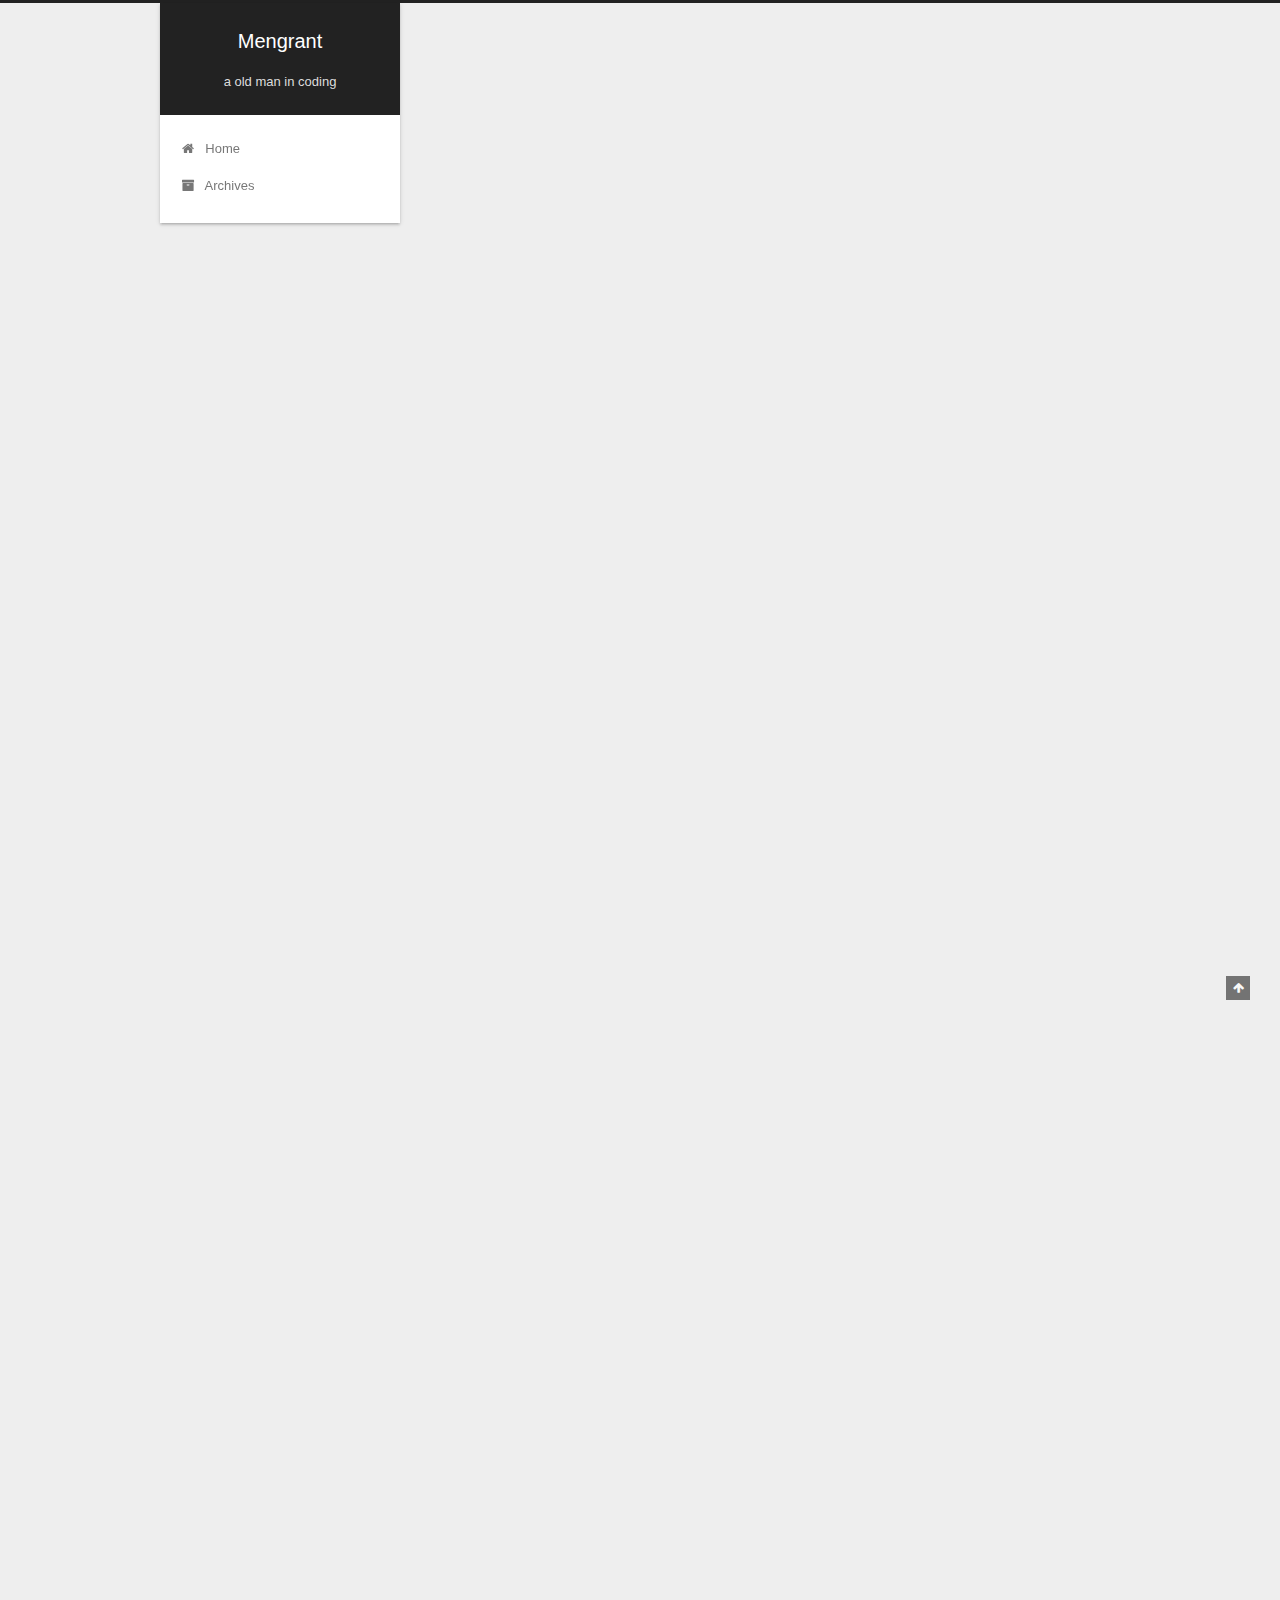
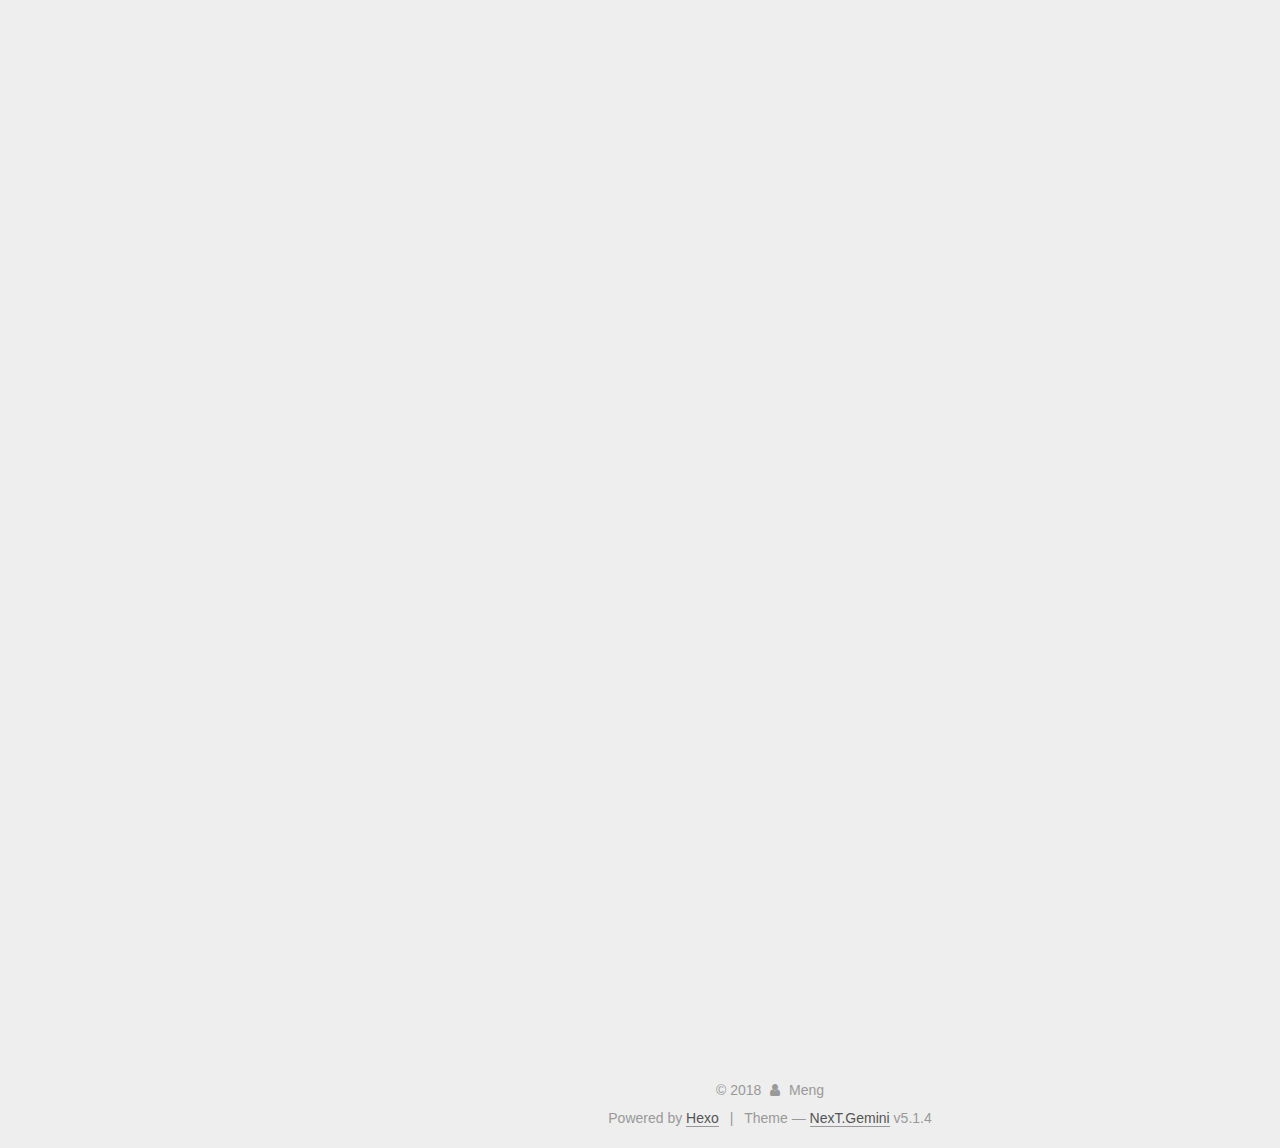
==== commit 9dcd8620: "Site updated: 2018-06-07 15:34:48" ====
--- a/index.html
+++ b/index.html
@@ -5,7 +5,7 @@
   
 
 
-<html class="theme-next muse use-motion" lang="">
+<html class="theme-next gemini use-motion" lang="">
 <head>
   <meta charset="UTF-8"/>
 <meta http-equiv="X-UA-Compatible" content="IE=edge" />
@@ -82,7 +82,7 @@
 <meta name="keywords" content="mengrant">
 <meta property="og:type" content="website">
 <meta property="og:title" content="Mengrant">
-<meta property="og:url" content="http://yoursite.com/index.html">
+<meta property="og:url" content="http://mengrant.com/index.html">
 <meta property="og:site_name" content="Mengrant">
 <meta property="og:locale" content="default">
 <meta name="twitter:card" content="summary">
@@ -94,7 +94,7 @@
   var NexT = window.NexT || {};
   var CONFIG = {
     root: '/',
-    scheme: 'Muse',
+    scheme: 'Gemini',
     version: '5.1.4',
     sidebar: {"position":"left","display":"post","offset":12,"b2t":false,"scrollpercent":false,"onmobile":false},
     fancybox: true,
@@ -116,7 +116,7 @@
 
 
 
-  <link rel="canonical" href="http://yoursite.com/"/>
+  <link rel="canonical" href="http://mengrant.com/"/>
 
 
 
@@ -230,7 +230,7 @@
   
   
   <div class="post-block">
-    <link itemprop="mainEntityOfPage" href="http://yoursite.com/2018/06/06/hello-world/">
+    <link itemprop="mainEntityOfPage" href="http://mengrant.com/2018/06/06/hello-world/">
 
     <span hidden itemprop="author" itemscope itemtype="http://schema.org/Person">
       <meta itemprop="name" content="Meng">
@@ -358,7 +358,7 @@
   
   
   <div class="post-block">
-    <link itemprop="mainEntityOfPage" href="http://yoursite.com/2017/09/14/git-cli/">
+    <link itemprop="mainEntityOfPage" href="http://mengrant.com/2017/09/14/git-cli/">
 
     <span hidden itemprop="author" itemscope itemtype="http://schema.org/Person">
       <meta itemprop="name" content="Meng">
@@ -785,7 +785,7 @@
 
 
 
-  <div class="theme-info">Theme &mdash; <a class="theme-link" target="_blank" href="https://github.com/iissnan/hexo-theme-next">NexT.Muse</a> v5.1.4</div>
+  <div class="theme-info">Theme &mdash; <a class="theme-link" target="_blank" href="https://github.com/iissnan/hexo-theme-next">NexT.Gemini</a> v5.1.4</div>
 
 
 
@@ -885,6 +885,13 @@
   
   
 
+
+  <script type="text/javascript" src="/js/src/affix.js?v=5.1.4"></script>
+
+  <script type="text/javascript" src="/js/src/schemes/pisces.js?v=5.1.4"></script>
+
+
+
   
 
   
--- a/css/main.css
+++ b/css/main.css
@@ -189,7 +189,7 @@
   font-size: 14px;
   line-height: 2;
   color: #555;
-  background: #fff;
+  background: #eee;
 }
 @media (max-width: 767px) {
   body {
@@ -445,7 +445,7 @@
 .header-inner {
   margin: 0 auto;
   padding: 100px 0 70px;
-  width: 700px;
+  width: calc(100% - 252px);
 }
 @media (min-width: 1600px) {
   .container .header-inner {
@@ -457,7 +457,7 @@
 }
 .main-inner {
   margin: 0 auto;
-  width: 700px;
+  width: calc(100% - 252px);
 }
 @media (min-width: 1600px) {
   .container .main-inner {
@@ -474,7 +474,7 @@
 .footer-inner {
   box-sizing: border-box;
   margin: 20px auto;
-  width: 700px;
+  width: calc(100% - 252px);
 }
 @media (min-width: 1600px) {
   .container .footer-inner {
@@ -653,8 +653,8 @@
 @media (min-width: 992px) {
   .full-image.full-image.full-image.full-image {
     max-width: none;
-    width: 110%;
-    margin: 25px -5%;
+    width: 118%;
+    margin: 0 -9%;
   }
 }
 .blockquote-center,
@@ -940,11 +940,11 @@
   display: inline-block;
   padding: 0 20px;
   font-size: 14px;
-  color: #fff;
-  background: #222;
-  border: 2px solid #222;
+  color: #555;
+  background: #fff;
+  border: 2px solid #555;
   text-decoration: none;
-  border-radius: 0;
+  border-radius: 2px;
   transition-property: background-color;
   transition-duration: 0.2s;
   transition-timing-function: ease-in-out;
@@ -953,8 +953,8 @@
 }
 .btn:hover {
   border-color: #222;
-  color: #222;
-  background: #fff;
+  color: #fff;
+  background: #222;
 }
 .btn +.btn {
   margin: 0 0 8px 8px;
@@ -1066,7 +1066,7 @@
   width: 24px;
   background: #222;
   font-size: 12px;
-  opacity: 1;
+  opacity: 0.6;
   color: #fff;
   cursor: pointer;
   text-align: center;
@@ -1087,7 +1087,7 @@
   }
 }
 .back-to-top.back-to-top-on {
-  bottom: 19px;
+  bottom: 30px;
 }
 .header {
   background: transparent;
@@ -1136,7 +1136,7 @@
 .site-subtitle {
   margin-top: 10px;
   font-size: 13px;
-  color: #999;
+  color: #ddd;
 }
 .use-motion .brand {
   opacity: 0;
@@ -1209,7 +1209,8 @@
   transition-timing-function: ease-in-out;
   transition-delay: 0s;
 }
-.menu .menu-item a:hover {
+.menu .menu-item a:hover,
+.menu-item-active a {
   border-bottom-color: #222;
 }
 .menu .menu-item .fa {
@@ -1738,20 +1739,20 @@
   display: block;
   margin: 0 auto;
   padding: 2px;
-  max-width: 96px;
+  max-width: 120px;
   height: auto;
-  border: 2px solid #333;
+  border: 1px solid #eee;
 }
 .site-author-name {
-  margin: 5px 0 0;
+  margin: 0;
   text-align: center;
-  color: #f5f5f5;
-  font-weight: normal;
+  color: #222;
+  font-weight: 600;
 }
 .site-description {
-  margin-top: 5px;
+  margin-top: 0;
   text-align: center;
-  font-size: 14px;
+  font-size: 13px;
   color: #999;
 }
 .site-state {
@@ -1763,7 +1764,7 @@
 .site-state-item {
   display: inline-block;
   padding: 0 15px;
-  border-left: 1px solid #333;
+  border-left: 1px solid #eee;
 }
 .site-state-item:first-child {
   border-left: none;
@@ -1776,11 +1777,11 @@
   text-align: center;
   color: inherit;
   font-weight: 600;
-  font-size: 18px;
+  font-size: 16px;
 }
 .site-state-item-name {
   font-size: 13px;
-  color: inherit;
+  color: #999;
 }
 .feed-link {
   margin-top: 20px;
@@ -1822,7 +1823,7 @@
   width: 4px;
   height: 4px;
   border-radius: 50%;
-  background: #ffbd05;
+  background: #50a170;
 }
 .links-of-blogroll {
   font-size: 13px;
@@ -1860,7 +1861,7 @@
   color: #555;
 }
 .sidebar-nav li:hover {
-  color: #f5f5f5;
+  color: #fc6423;
 }
 .page-post-detail .sidebar-nav-toc {
   padding: 0 5px;
@@ -1869,11 +1870,11 @@
   margin-left: 10px;
 }
 .sidebar-nav .sidebar-nav-active {
-  color: #87daff;
-  border-bottom-color: #87daff;
+  color: #fc6423;
+  border-bottom-color: #fc6423;
 }
 .sidebar-nav .sidebar-nav-active:hover {
-  color: #87daff;
+  color: #fc6423;
 }
 .sidebar-panel {
   display: none;
@@ -1906,12 +1907,12 @@
   transition-timing-function: ease-in-out;
   transition-delay: 0s;
   transition-property: all;
-  color: #999;
-  border-bottom-color: #555;
+  color: #666;
+  border-bottom-color: #ccc;
 }
 .post-toc ol a:hover {
-  color: #ccc;
-  border-bottom-color: #ccc;
+  color: #000;
+  border-bottom-color: #000;
 }
 .post-toc .nav-item {
   overflow: hidden;
@@ -1933,14 +1934,14 @@
   display: block;
 }
 .post-toc .nav .active > a {
-  color: #87daff;
-  border-bottom-color: #87daff;
+  color: #fc6423;
+  border-bottom-color: #fc6423;
 }
 .post-toc .nav .active-current > a {
-  color: #87daff;
+  color: #fc6423;
 }
 .post-toc .nav .active-current > a:hover {
-  color: #87daff;
+  color: #fc6423;
 }
 .footer {
   font-size: 14px;
@@ -2580,83 +2581,543 @@
   }
 }
 .page-post-detail .sidebar-toggle-line {
-  background: #87daff;
+  background: #fc6423;
 }
 .page-post-detail .comments {
   overflow: hidden;
 }
-@media (max-width: 767px) {
-  .header-inner,
-  .container .main-inner,
+.header {
+  position: relative;
+  margin: 0 auto;
+  width: 75%;
+}
+@media (min-width: 768px) and (max-width: 991px) {
+  .header {
+    width: auto;
+  }
+}
+@media (max-width: 767px) {
+  .header {
+    width: auto;
+  }
+}
+.header-inner {
+  position: absolute;
+  top: 0;
+  overflow: hidden;
+  padding: 0;
+  width: 240px;
+  background: #fff;
+  box-shadow: 0 2px 2px 0 rgba(0,0,0,0.12), 0 3px 1px -2px rgba(0,0,0,0.06), 0 1px 5px 0 rgba(0,0,0,0.12);
+  border-radius: initial;
+}
+@media (min-width: 1600px) {
+  .container .header-inner {
+    width: 240px;
+  }
+}
+@media (min-width: 768px) and (max-width: 991px) {
+  .header-inner {
+    position: relative;
+    width: auto;
+    border-radius: initial;
+  }
+}
+@media (max-width: 767px) {
+  .header-inner {
+    position: relative;
+    width: auto;
+    border-radius: initial;
+  }
+}
+.main:before,
+.main:after {
+  content: " ";
+  display: table;
+}
+.main:after {
+  clear: both;
+}
+@media (min-width: 768px) and (max-width: 991px) {
+  .main {
+    padding-bottom: 100px;
+  }
+}
+@media (max-width: 767px) {
+  .main {
+    padding-bottom: 100px;
+  }
+}
+.container .main-inner {
+  width: 75%;
+}
+@media (min-width: 768px) and (max-width: 991px) {
+  .container .main-inner {
+    width: auto;
+  }
+}
+@media (max-width: 767px) {
+  .container .main-inner {
+    width: auto;
+  }
+}
+.content-wrap {
+  float: right;
+  box-sizing: border-box;
+  padding: 40px;
+  width: calc(100% - 252px);
+  background: #fff;
+  min-height: 700px;
+  box-shadow: 0 2px 2px 0 rgba(0,0,0,0.12), 0 3px 1px -2px rgba(0,0,0,0.06), 0 1px 5px 0 rgba(0,0,0,0.12);
+  border-radius: initial;
+}
+@media (min-width: 768px) and (max-width: 991px) {
+  .content-wrap {
+    width: 100%;
+    padding: 20px;
+    border-radius: initial;
+  }
+}
+@media (max-width: 767px) {
+  .content-wrap {
+    width: 100%;
+    padding: 20px;
+    min-height: auto;
+    border-radius: initial;
+  }
+}
+.sidebar {
+  position: static;
+  float: left;
+  margin-top: 300px;
+  width: 240px;
+  background: #eee;
+  box-shadow: none;
+}
+@media (min-width: 768px) and (max-width: 991px) {
+  .sidebar {
+    display: none;
+  }
+}
+@media (max-width: 767px) {
+  .sidebar {
+    display: none;
+  }
+}
+.sidebar-toggle {
+  display: none;
+}
+.footer-inner {
+  width: 75%;
+  padding-left: 260px;
+}
+@media (min-width: 768px) and (max-width: 991px) {
   .footer-inner {
     width: auto;
-  }
-}
-embed {
-  display: block;
-  margin: 0px auto 25px auto;
-}
-.custom-logo .site-meta-headline {
-  text-align: center;
-}
-.custom-logo .brand {
+    padding-left: 0 !important;
+    padding-right: 0 !important;
+  }
+}
+@media (max-width: 767px) {
+  .footer-inner {
+    width: auto;
+    padding-left: 0 !important;
+    padding-right: 0 !important;
+  }
+}
+.sidebar-position-right .header-inner {
+  right: 0;
+}
+.sidebar-position-right .content-wrap {
+  float: left;
+}
+.sidebar-position-right .sidebar {
+  float: right;
+}
+.sidebar-position-right .footer-inner {
+  padding-left: 0;
+  padding-right: 260px;
+}
+.site-brand-wrapper {
+  position: relative;
+}
+.site-meta {
+  padding: 20px 0;
+  color: #fff;
+  background: #222;
+}
+@media (min-width: 768px) and (max-width: 991px) {
+  .site-meta {
+    box-shadow: 0 0 16px rgba(0,0,0,0.5);
+  }
+}
+@media (max-width: 767px) {
+  .site-meta {
+    box-shadow: 0 0 16px rgba(0,0,0,0.5);
+  }
+}
+.brand {
+  padding: 0;
   background: none;
 }
-.custom-logo .site-title {
-  margin: 10px auto 0;
-  font-size: 24px;
-  color: #222;
-}
-.custom-logo .site-title a {
-  border: none;
-}
-.custom-logo-image {
-  margin: 0 auto;
-  padding: 5px;
-  max-width: 150px;
-  background: #fff;
-}
-@media (max-width: 767px) {
-  .site-nav {
-    position: absolute;
-    left: 0;
-    top: 52px;
-    margin: 0;
-    width: 100%;
-    padding: 0;
-    background: #fff;
-    border-bottom: 1px solid #ddd;
-    z-index: 1030;
-  }
-}
-@media (max-width: 767px) {
-  .menu {
-    text-align: left;
-  }
-}
-@media (max-width: 767px) {
-  .menu .menu-item {
-    display: block;
-    margin: 0 10px;
-    vertical-align: top;
-  }
-}
-@media (max-width: 767px) {
-  .menu .menu-item br {
-    display: none;
-  }
-}
-@media (max-width: 767px) {
-  .menu .menu-item a {
-    padding: 5px 10px;
-  }
-}
-.menu .menu-item .fa {
-  margin-right: 0;
+.brand:hover {
+  color: #fff;
+}
+.site-subtitle {
+  margin: 10px 10px 0;
+  font-weight: initial;
 }
 .site-search form {
   display: none;
 }
+.site-nav {
+  border-top: none;
+}
+@media (min-width: 768px) and (max-width: 991px) {
+  .site-nav {
+    display: none !important;
+  }
+}
+@media (min-width: 768px) and (max-width: 991px) {
+  .site-nav-on {
+    display: block !important;
+  }
+}
+.menu .menu-item {
+  display: block;
+  margin: 0;
+}
+.menu .menu-item a {
+  position: relative;
+  box-sizing: border-box;
+  padding: 5px 20px;
+  text-align: left;
+  line-height: inherit;
+  transition-property: background-color;
+  transition-duration: 0.2s;
+  transition-timing-function: ease-in-out;
+  transition-delay: 0s;
+}
+.menu .menu-item a:hover,
+.menu-item-active a {
+  background: #f9f9f9;
+  border-bottom-color: #fff;
+}
+.menu .menu-item br {
+  display: none;
+}
+.menu-item-active a:after {
+  content: " ";
+  position: absolute;
+  top: 50%;
+  margin-top: -3px;
+  right: 15px;
+  width: 6px;
+  height: 6px;
+  border-radius: 50%;
+  background-color: #bbb;
+}
+.btn-bar {
+  background-color: #fff;
+}
+.site-nav-toggle {
+  left: 20px;
+  top: 50%;
+  -webkit-transform: translateY(-50%);
+  -webkit-transform: translateY(-50%);
+  -moz-transform: translateY(-50%);
+  -ms-transform: translateY(-50%);
+  -o-transform: translateY(-50%);
+  transform: translateY(-50%);
+}
+@media (min-width: 768px) and (max-width: 991px) {
+  .site-nav-toggle {
+    display: block;
+  }
+}
+.use-motion .sidebar .motion-element {
+  opacity: 1;
+}
+.sidebar {
+  margin-left: -100%;
+  right: auto;
+  bottom: auto;
+  -webkit-transform: none;
+}
+.sidebar-inner {
+  box-sizing: border-box;
+  width: 240px;
+  color: #555;
+  background: #fff;
+  box-shadow: 0 2px 2px 0 rgba(0,0,0,0.12), 0 3px 1px -2px rgba(0,0,0,0.06), 0 1px 5px 0 rgba(0,0,0,0.12), 0 -1px 0.5px 0 rgba(0,0,0,0.09);
+  border-radius: initial;
+  opacity: 0;
+}
+.sidebar-inner.affix {
+  position: fixed;
+  top: 12px;
+}
+.sidebar-inner.affix-bottom {
+  position: absolute;
+}
+.site-overview {
+  text-align: left;
+}
+.site-author:before,
+.site-author:after {
+  content: " ";
+  display: table;
+}
+.site-author:after {
+  clear: both;
+}
+.sidebar a {
+  color: #555;
+}
+.sidebar a:hover {
+  color: #222;
+}
+.site-state-item {
+  padding: 0 10px;
+}
+.links-of-author-item a:before {
+  display: none;
+}
+.links-of-author-item a {
+  border-bottom: none;
+  text-decoration: underline;
+}
+.feed-link {
+  border-top: 1px dotted #ccc;
+  border-bottom: 1px dotted #ccc;
+  text-align: center;
+}
+.feed-link a {
+  display: block;
+  color: #fc6423;
+  border: none;
+}
+.feed-link a:hover {
+  background: none;
+  color: #e34603;
+}
+.feed-link a:hover i {
+  color: #e34603;
+}
+.links-of-author {
+  display: flex;
+  flex-wrap: wrap;
+  justify-content: center;
+}
+.links-of-author-item {
+  margin: 5px 0 0;
+  width: 50%;
+}
+.links-of-author-item a {
+  max-width: 216px;
+  box-sizing: border-box;
+  display: inline-block;
+  margin-right: 0;
+  margin-bottom: 0;
+  padding: 0 5px;
+  overflow: hidden;
+  white-space: nowrap;
+  text-overflow: ellipsis;
+}
+.links-of-author-item a {
+  display: block;
+  text-decoration: none;
+}
+.links-of-author-item a:hover {
+  border-radius: 4px;
+  background: #eee;
+}
+.links-of-author-item .fa {
+  margin-right: 2px;
+  font-size: 16px;
+}
+.links-of-author-item .fa-globe {
+  font-size: 15px;
+}
+.links-of-blogroll {
+  text-align: center;
+  margin-top: 20px;
+  padding: 3px 0 0;
+  border-top: 1px dotted #ccc;
+}
+.links-of-blogroll-title {
+  margin-top: 0;
+}
+.links-of-blogroll-item {
+  padding: 0;
+}
+.links-of-blogroll-inline:before,
+.links-of-blogroll-inline:after {
+  content: " ";
+  display: table;
+}
+.links-of-blogroll-inline:after {
+  clear: both;
+}
 .links-of-blogroll-inline .links-of-blogroll-item {
-  display: inline-block;
-}
+  margin: 5px 0 0;
+  width: 50%;
+  display: inline-block;
+  width: unset;
+}
+.links-of-blogroll-inline .links-of-blogroll-item a {
+  max-width: 216px;
+  box-sizing: border-box;
+  display: inline-block;
+  margin-right: 0;
+  margin-bottom: 0;
+  padding: 0 5px;
+  overflow: hidden;
+  white-space: nowrap;
+  text-overflow: ellipsis;
+}
+.content-wrap {
+  padding: initial;
+  background: initial;
+  box-shadow: initial;
+  border-radius: initial;
+}
+.post-block {
+  padding: 40px;
+  background: #fff;
+  box-shadow: 0 2px 2px 0 rgba(0,0,0,0.12), 0 3px 1px -2px rgba(0,0,0,0.06), 0 1px 5px 0 rgba(0,0,0,0.12);
+  border-radius: initial;
+}
+#posts > article + article .post-block {
+  margin-top: 12px;
+  box-shadow: 0 2px 2px 0 rgba(0,0,0,0.12), 0 3px 1px -2px rgba(0,0,0,0.06), 0 1px 5px 0 rgba(0,0,0,0.12), 0 -1px 0.5px 0 rgba(0,0,0,0.09);
+  border-radius: initial;
+}
+.comments {
+  padding: 40px;
+  margin: initial;
+  margin-top: 12px;
+  background: #fff;
+  box-shadow: 0 2px 2px 0 rgba(0,0,0,0.12), 0 3px 1px -2px rgba(0,0,0,0.06), 0 1px 5px 0 rgba(0,0,0,0.12), 0 -1px 0.5px 0 rgba(0,0,0,0.09);
+  border-radius: initial;
+}
+.posts-expand {
+  padding-top: initial;
+}
+.post-nav-divider {
+  width: 4%;
+}
+.post-nav-item {
+  width: 48%;
+}
+.post-eof,
+.post-spread {
+  display: none !important;
+}
+.pagination {
+  margin: 12px 0 0;
+  border-top: initial;
+  background: #fff;
+  box-shadow: 0 2px 2px 0 rgba(0,0,0,0.12), 0 3px 1px -2px rgba(0,0,0,0.06), 0 1px 5px 0 rgba(0,0,0,0.12), 0 -1px 0.5px 0 rgba(0,0,0,0.09);
+  border-radius: initial;
+  padding: 10px 0 10px;
+}
+.pagination .prev,
+.pagination .next,
+.pagination .page-number {
+  margin-bottom: initial;
+  top: initial;
+}
+.main {
+  padding-bottom: initial;
+}
+.footer {
+  bottom: auto;
+}
+.post-header h1,
+.post-header h2 {
+  margin: initial;
+}
+.posts-expand .post-title-link {
+  line-height: inherit;
+}
+.posts-expand .post-title {
+  font-size: 1.7em;
+}
+.post-body h1 {
+  font-size: 1.6em;
+  border-bottom: 1px solid #eee;
+}
+.post-body h2 {
+  font-size: 1.45em;
+  border-bottom: 1px solid #eee;
+}
+.post-body h3 {
+  font-size: 1.3em;
+  border-bottom: 1px dotted #eee;
+}
+.post-body h4 {
+  font-size: 1.2em;
+}
+.post-body h5 {
+  font-size: 1.07em;
+}
+.post-body h6 {
+  font-size: 1.03em;
+}
+@media (min-width: 768px) and (max-width: 991px) {
+  .content-wrap {
+    padding: 10px;
+  }
+  .posts-expand {
+    margin: initial;
+  }
+  .posts-expand .post-button {
+    margin-top: 20px;
+  }
+  .post-block {
+    padding: 20px;
+    box-shadow: 0 2px 2px 0 rgba(0,0,0,0.12), 0 3px 1px -2px rgba(0,0,0,0.06), 0 1px 5px 0 rgba(0,0,0,0.12), 0 -1px 0.5px 0 rgba(0,0,0,0.09);
+    border-radius: initial;
+  }
+  #posts > article + article .post-block {
+    margin-top: 10px;
+  }
+  .comments {
+    margin-top: 10px;
+    padding: 10px 20px;
+  }
+  .pagination {
+    margin: 10px 0 0;
+  }
+}
+@media (max-width: 767px) {
+  .content-wrap {
+    padding: 8px;
+  }
+  .posts-expand {
+    margin: initial;
+  }
+  .posts-expand .post-button {
+    margin-top: 12px;
+  }
+  .posts-expand img {
+    padding: initial !important;
+  }
+  .post-block {
+    padding: 12px;
+    min-height: auto;
+    box-shadow: 0 2px 2px 0 rgba(0,0,0,0.12), 0 3px 1px -2px rgba(0,0,0,0.06), 0 1px 5px 0 rgba(0,0,0,0.12), 0 -1px 0.5px 0 rgba(0,0,0,0.09);
+    border-radius: initial;
+  }
+  #posts > article + article .post-block {
+    margin-top: 8px;
+  }
+  .comments {
+    margin-top: 8px;
+    padding: 0 12px;
+  }
+  .pagination {
+    margin: 8px 0 0;
+  }
+}
